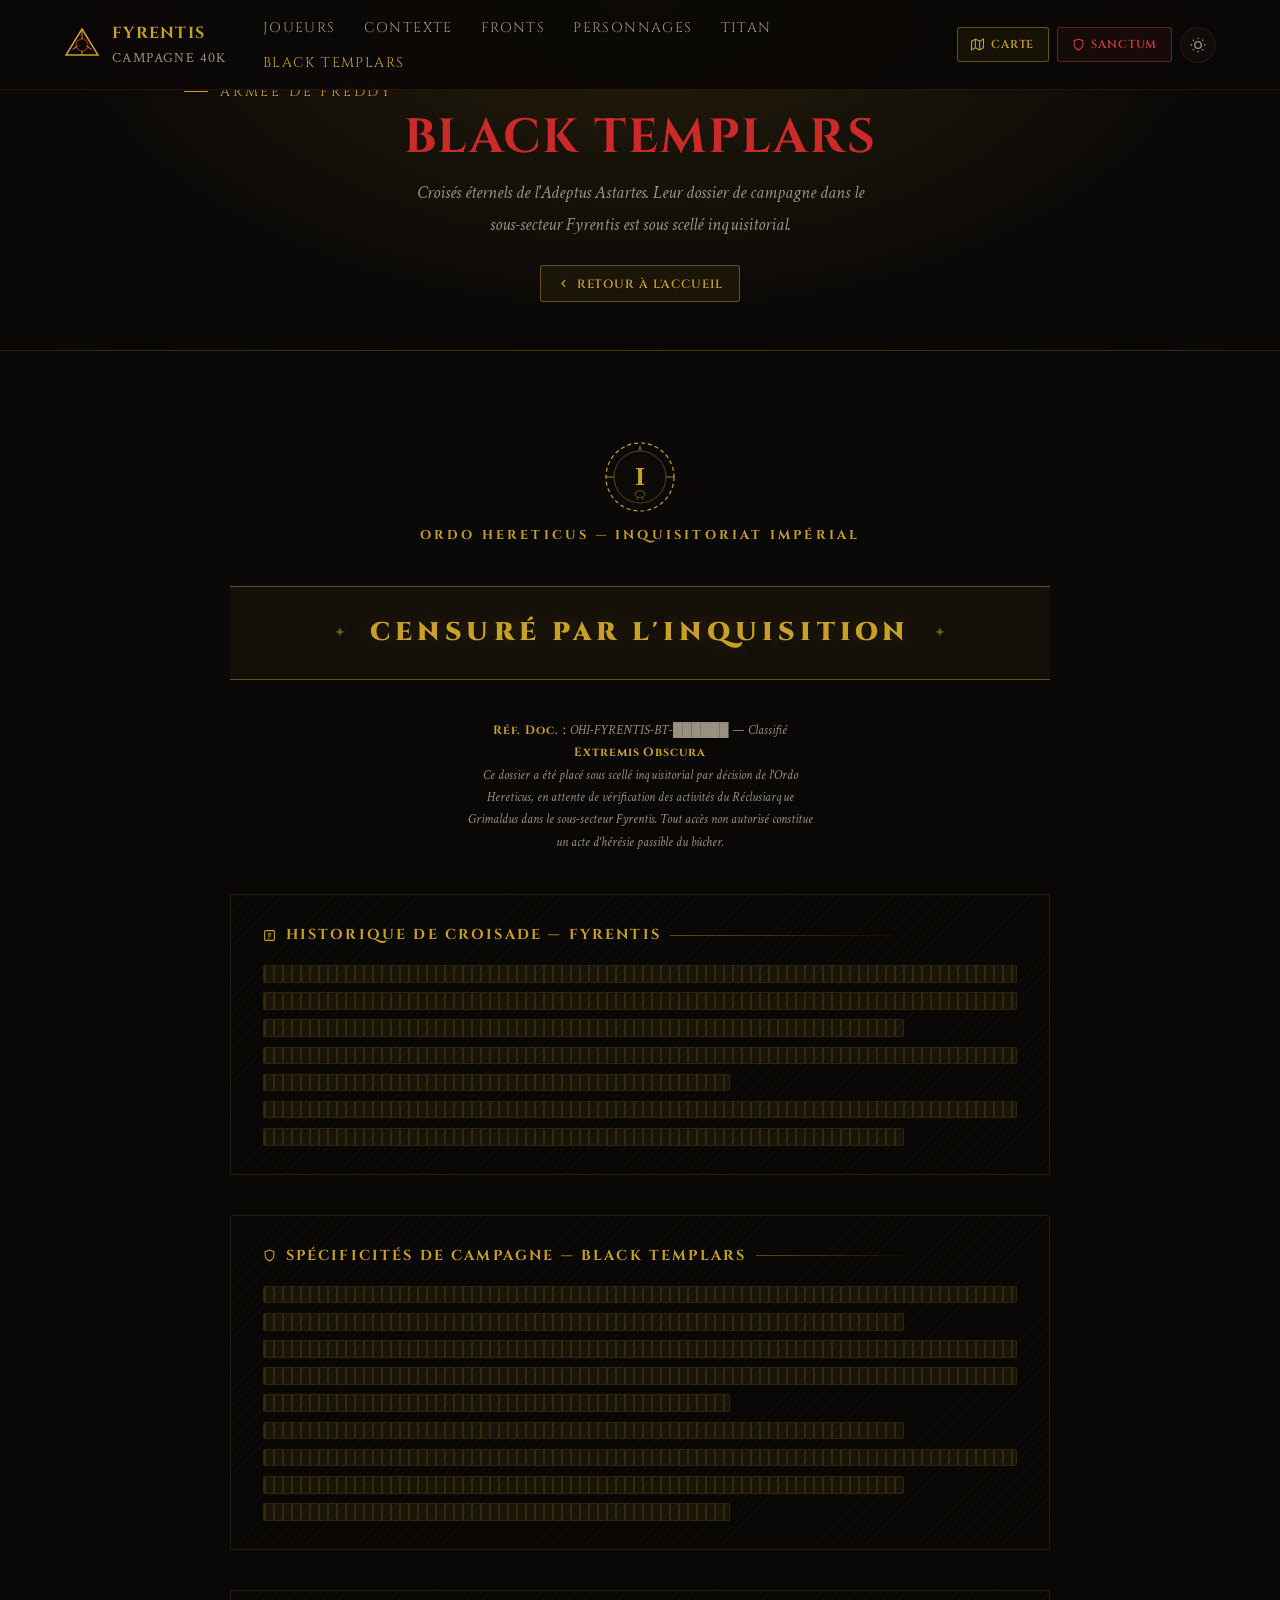
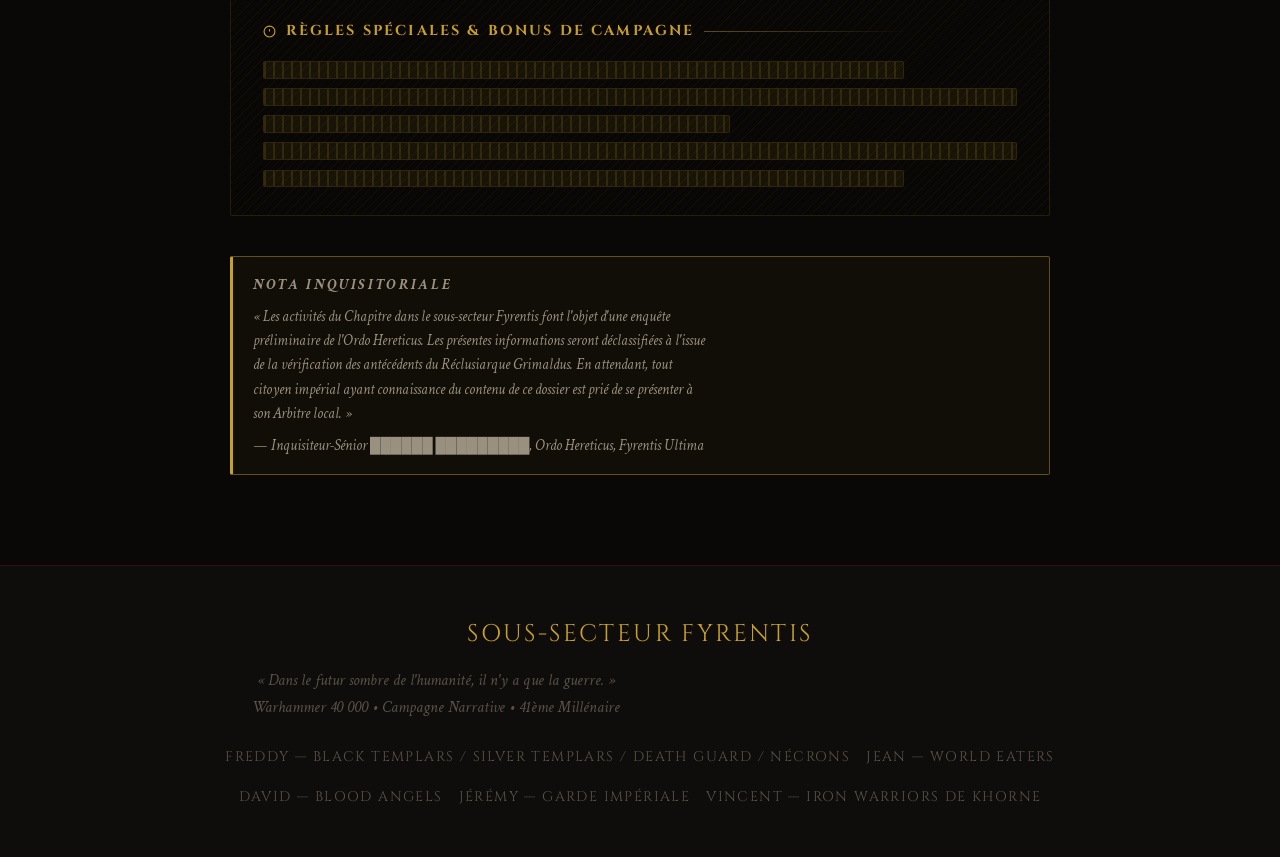
==== black-templars.html @ 98d59c50 "feat: create black-templars.html with inquisition censorship theme" ====
<!DOCTYPE html>
<html lang="fr" data-theme="dark">
<head>
  <meta charset="UTF-8">
  <meta name="viewport" content="width=device-width, initial-scale=1.0">
  <title>Black Templars — Campagne Fyrentis</title>
  <link rel="preconnect" href="https://fonts.googleapis.com">
  <link rel="preconnect" href="https://fonts.gstatic.com" crossorigin>
  <link href="https://fonts.googleapis.com/css2?family=Cinzel:wght@400;600;700;900&family=Crimson+Text:ital,wght@0,400;0,600;1,400&display=swap" rel="stylesheet">
  <link rel="stylesheet" href="assets/css/style.css">
  <style>
    /* ── BOUTONS DE NAVIGATION PAGES ───────────────────────── */
    .nav-page-links {
      display: flex;
      gap: 0.5rem;
      align-items: center;
    }
    .btn-nav-page {
      display: inline-flex;
      align-items: center;
      gap: 0.4rem;
      padding: 0.4rem 0.85rem;
      font-family: 'Cinzel', serif;
      font-size: 0.72rem;
      font-weight: 600;
      letter-spacing: 0.08em;
      text-transform: uppercase;
      text-decoration: none;
      border-radius: 3px;
      border: 1px solid;
      transition: background 180ms ease, color 180ms ease, border-color 180ms ease, box-shadow 180ms ease;
      cursor: pointer;
      white-space: nowrap;
    }
    .btn-nav-page--carte {
      color: #c8a028;
      border-color: rgba(200, 160, 40, 0.45);
      background: rgba(200, 160, 40, 0.07);
    }
    .btn-nav-page--carte:hover {
      background: rgba(200, 160, 40, 0.18);
      border-color: #c8a028;
      box-shadow: 0 0 10px rgba(200, 160, 40, 0.25);
      color: #e8c050;
    }
    .btn-nav-page--sanctum {
      color: #c84040;
      border-color: rgba(200, 60, 60, 0.45);
      background: rgba(200, 60, 60, 0.07);
    }
    .btn-nav-page--sanctum:hover {
      background: rgba(200, 60, 60, 0.18);
      border-color: #c84040;
      box-shadow: 0 0 10px rgba(200, 60, 60, 0.25);
      color: #e06060;
    }
    [data-theme="light"] .btn-nav-page--carte { color: #8a6800; border-color: rgba(138, 104, 0, 0.4); background: rgba(138, 104, 0, 0.06); }
    [data-theme="light"] .btn-nav-page--carte:hover { background: rgba(138, 104, 0, 0.14); border-color: #8a6800; }
    [data-theme="light"] .btn-nav-page--sanctum { color: #8b1c1c; border-color: rgba(139, 28, 28, 0.4); background: rgba(139, 28, 28, 0.06); }
    [data-theme="light"] .btn-nav-page--sanctum:hover { background: rgba(139, 28, 28, 0.14); border-color: #8b1c1c; }

    /* ── COULEUR THÉMATIQUE BLACK TEMPLARS : OR IMPÉRIAL ───── */
    :root {
      --bt-gold: #c8a028;
      --bt-gold-light: #e8c050;
      --bt-gold-dim: rgba(200, 160, 40, 0.45);
      --bt-gold-bg: rgba(200, 160, 40, 0.07);
      --bt-gold-hover-bg: rgba(200, 160, 40, 0.18);
      --bt-gold-glow: rgba(200, 160, 40, 0.25);
    }
    [data-theme="light"] {
      --bt-gold: #8a6800;
      --bt-gold-light: #5c4300;
      --bt-gold-dim: rgba(138, 104, 0, 0.4);
      --bt-gold-bg: rgba(138, 104, 0, 0.06);
      --bt-gold-hover-bg: rgba(138, 104, 0, 0.14);
      --bt-gold-glow: rgba(138, 104, 0, 0.2);
    }

    /* ── HERO MINI ────────────────────────────────────────── */
    .page-hero {
      padding: 5rem 0 3rem;
      text-align: center;
      background: radial-gradient(ellipse at center top, rgba(200,160,40,0.15) 0%, transparent 65%);
      border-bottom: 1px solid rgba(200,160,40,0.2);
    }
    .page-hero .section-eyebrow { margin-bottom: 0.5rem; }
    .page-hero .section-title   { font-size: clamp(1.8rem, 4vw, 3rem); margin-bottom: 0.75rem; }
    .page-hero .section-desc    { max-width: 60ch; margin: 0 auto; }

    /* ── LIEN RETOUR ─────────────────────────────────────── */
    .back-link {
      display: inline-flex;
      align-items: center;
      gap: 0.4rem;
      margin: 1.5rem 0 0;
      font-family: 'Cinzel', serif;
      font-size: 0.75rem;
      font-weight: 600;
      letter-spacing: 0.08em;
      text-transform: uppercase;
      text-decoration: none;
      color: var(--bt-gold);
      border: 1px solid var(--bt-gold-dim);
      background: var(--bt-gold-bg);
      padding: 0.45rem 1rem;
      border-radius: 3px;
      transition: background 180ms ease, border-color 180ms ease, box-shadow 180ms ease;
    }
    .back-link:hover {
      background: var(--bt-gold-hover-bg);
      border-color: var(--bt-gold);
      box-shadow: 0 0 12px var(--bt-gold-glow);
      color: var(--bt-gold-light);
    }

    /* ── BLOC CENSURÉ ────────────────────────────────────── */
    .censure-section {
      padding: clamp(3rem, 7vw, 6rem) 0;
    }
    .censure-wrapper {
      max-width: 820px;
      margin: 0 auto;
    }
    .censure-stamp {
      display: flex;
      flex-direction: column;
      align-items: center;
      gap: 2.5rem;
    }

    /* Cachet d'en-tête inquisitorial */
    .inquisition-seal {
      display: flex;
      flex-direction: column;
      align-items: center;
      gap: 0.75rem;
      opacity: 0.92;
    }
    .inquisition-seal-icon {
      width: 72px;
      height: 72px;
      color: var(--bt-gold);
      filter: drop-shadow(0 0 12px var(--bt-gold-glow));
    }
    .inquisition-seal-title {
      font-family: 'Cinzel', serif;
      font-size: clamp(0.65rem, 1.5vw, 0.8rem);
      font-weight: 700;
      letter-spacing: 0.25em;
      text-transform: uppercase;
      color: var(--bt-gold);
    }

    /* Blocs de texte biffé */
    .censure-bloc {
      width: 100%;
      background: rgba(10, 8, 4, 0.55);
      border: 1px solid rgba(200,160,40,0.15);
      border-radius: 2px;
      padding: 1.75rem 2rem;
      position: relative;
      overflow: hidden;
    }
    .censure-bloc::before {
      content: '';
      position: absolute;
      inset: 0;
      background: repeating-linear-gradient(
        -45deg,
        rgba(200,160,40,0.03) 0px,
        rgba(200,160,40,0.03) 1px,
        transparent 1px,
        transparent 6px
      );
      pointer-events: none;
    }
    [data-theme="light"] .censure-bloc {
      background: rgba(240,236,225,0.6);
      border-color: rgba(138,104,0,0.18);
    }

    .censure-titre {
      font-family: 'Cinzel', serif;
      font-size: clamp(0.7rem, 1.8vw, 0.9rem);
      font-weight: 700;
      letter-spacing: 0.15em;
      text-transform: uppercase;
      color: var(--bt-gold);
      margin-bottom: 1.1rem;
      display: flex;
      align-items: center;
      gap: 0.6rem;
    }
    .censure-titre::after {
      content: '';
      flex: 1;
      height: 1px;
      background: linear-gradient(to right, var(--bt-gold-dim), transparent);
    }

    .censure-lignes {
      display: flex;
      flex-direction: column;
      gap: 0.6rem;
    }
    .censure-ligne {
      height: 1.1rem;
      border-radius: 2px;
      background: rgba(200,160,40,0.08);
      border: 1px solid rgba(200,160,40,0.12);
      position: relative;
      overflow: hidden;
    }
    .censure-ligne::after {
      content: '';
      position: absolute;
      inset: 0;
      background: repeating-linear-gradient(
        90deg,
        rgba(200,160,40,0.15) 0px,
        rgba(200,160,40,0.15) 2px,
        transparent 2px,
        transparent 9px
      );
    }
    .censure-ligne--court { width: 62%; }
    .censure-ligne--moyen { width: 85%; }
    .censure-ligne--long  { width: 100%; }
    [data-theme="light"] .censure-ligne {
      background: rgba(138,104,0,0.06);
      border-color: rgba(138,104,0,0.15);
    }
    [data-theme="light"] .censure-ligne::after {
      background: repeating-linear-gradient(
        90deg,
        rgba(138,104,0,0.12) 0px,
        rgba(138,104,0,0.12) 2px,
        transparent 2px,
        transparent 9px
      );
    }

    /* Bandeau "Censuré" principal */
    .censure-bandeau {
      width: 100%;
      position: relative;
      border-top: 1px solid var(--bt-gold-dim);
      border-bottom: 1px solid var(--bt-gold-dim);
      padding: 1.5rem 2rem;
      display: flex;
      align-items: center;
      justify-content: center;
      gap: 1.5rem;
      background: rgba(200,160,40,0.05);
      overflow: hidden;
    }
    .censure-bandeau::before,
    .censure-bandeau::after {
      content: '✦';
      font-size: 0.9rem;
      color: var(--bt-gold);
      opacity: 0.5;
      flex-shrink: 0;
    }
    .censure-bandeau-text {
      font-family: 'Cinzel', serif;
      font-size: clamp(1.1rem, 2.5vw, 1.6rem);
      font-weight: 900;
      letter-spacing: 0.2em;
      text-transform: uppercase;
      color: var(--bt-gold);
      text-shadow: 0 0 24px var(--bt-gold-glow);
      text-align: center;
    }

    /* Référence de document */
    .censure-ref {
      font-family: 'Crimson Text', serif;
      font-size: 0.82rem;
      font-style: italic;
      color: var(--color-text-muted, #797876);
      text-align: center;
      max-width: 58ch;
      line-height: 1.7;
    }
    .censure-ref strong {
      color: var(--bt-gold);
      font-style: normal;
      font-family: 'Cinzel', serif;
      font-size: 0.75rem;
      letter-spacing: 0.08em;
    }

    /* Note inquisitoriale en bas */
    .nota-bene {
      width: 100%;
      border: 1px solid var(--bt-gold-dim);
      border-left: 3px solid var(--bt-gold);
      padding: 1rem 1.25rem;
      border-radius: 2px;
      background: rgba(200,160,40,0.04);
    }
    [data-theme="light"] .nota-bene {
      background: rgba(138,104,0,0.04);
      border-color: rgba(138,104,0,0.25);
      border-left-color: var(--bt-gold);
    }
    .nota-bene-label {
      font-family: 'Cinzel', serif;
      font-size: 0.68rem;
      font-weight: 700;
      letter-spacing: 0.18em;
      text-transform: uppercase;
      color: var(--bt-gold);
      margin-bottom: 0.45rem;
    }
    .nota-bene p {
      font-family: 'Crimson Text', serif;
      font-size: 0.92rem;
      line-height: 1.65;
      color: var(--color-text-muted, #797876);
      font-style: italic;
      max-width: 65ch;
    }

    @media (max-width: 600px) {
      .nav-page-links { gap: 0.35rem; }
      .btn-nav-page   { font-size: 0.65rem; padding: 0.35rem 0.6rem; }
      .censure-bloc   { padding: 1.25rem 1rem; }
      .censure-bandeau { padding: 1rem; gap: 0.75rem; }
    }
  </style>
</head>
<body>

<nav class="nav" id="nav">
  <div class="nav-inner">
    <a href="index.html" class="nav-logo" aria-label="Campagne Fyrentis — Retour à l'accueil">
      <svg class="nav-logo-icon" viewBox="0 0 36 36" fill="none" aria-hidden="true">
        <polygon points="18,2 34,28 2,28" fill="none" stroke="currentColor" stroke-width="1.5" color="#c8a028"/>
        <circle cx="18" cy="18" r="6" fill="none" stroke="currentColor" stroke-width="1.5" color="#8b1c1c"/>
        <line x1="18" y1="2" x2="18" y2="12" stroke="currentColor" stroke-width="1" color="#c8a028"/>
        <line x1="18" y1="24" x2="18" y2="28" stroke="currentColor" stroke-width="1" color="#c8a028"/>
        <line x1="8.5" y1="22.3" x2="13.5" y2="18.9" stroke="currentColor" stroke-width="1" color="#c8a028"/>
        <line x1="27.5" y1="22.3" x2="22.5" y2="18.9" stroke="currentColor" stroke-width="1" color="#c8a028"/>
      </svg>
      <div>
        <span class="nav-logo-text">Fyrentis</span>
        <span class="nav-logo-sub">Campagne 40K</span>
      </div>
    </a>
    <ul class="nav-links" id="nav-links" role="list">
      <li><a href="index.html#joueurs">Joueurs</a></li>
      <li><a href="index.html#contexte">Contexte</a></li>
      <li><a href="index.html#fronts">Fronts</a></li>
      <li><a href="index.html#personnages">Personnages</a></li>
      <li><a href="index.html#titan">Titan</a></li>
      <li><a href="black-templars.html" aria-current="page" style="color:#c8a028;">Black Templars</a></li>
    </ul>
    <div class="nav-actions">
      <div class="nav-page-links">
        <a href="carte.html" class="btn-nav-page btn-nav-page--carte" aria-label="Voir la Carte du secteur">
          <svg width="13" height="13" viewBox="0 0 24 24" fill="none" stroke="currentColor" stroke-width="2" aria-hidden="true"><polygon points="1 6 1 22 8 18 16 22 23 18 23 2 16 6 8 2 1 6"/><line x1="8" y1="2" x2="8" y2="18"/><line x1="16" y1="6" x2="16" y2="22"/></svg>
          Carte
        </a>
        <a href="sanctum.html" class="btn-nav-page btn-nav-page--sanctum" aria-label="Accéder au Sanctum">
          <svg width="13" height="13" viewBox="0 0 24 24" fill="none" stroke="currentColor" stroke-width="2" aria-hidden="true"><path d="M12 22s8-4 8-10V5l-8-3-8 3v7c0 6 8 10 8 10z"/></svg>
          Sanctum
        </a>
      </div>
      <button class="btn-theme" data-theme-toggle aria-label="Basculer le thème">
        <svg width="16" height="16" viewBox="0 0 24 24" fill="none" stroke="currentColor" stroke-width="2"><path d="M21 12.79A9 9 0 1 1 11.21 3 7 7 0 0 0 21 12.79z"/></svg>
      </button>
      <button class="nav-mobile-toggle" id="nav-toggle" aria-label="Menu" aria-expanded="false">
        <svg width="18" height="18" viewBox="0 0 24 24" fill="none" stroke="currentColor" stroke-width="2"><line x1="3" y1="6" x2="21" y2="6"/><line x1="3" y1="12" x2="21" y2="12"/><line x1="3" y1="18" x2="21" y2="18"/></svg>
      </button>
    </div>
  </div>
</nav>

<!-- HERO MINI -->
<header class="page-hero" id="top">
  <div class="container">
    <p class="section-eyebrow">Armée de Freddy</p>
    <h1 class="section-title"><span>BLACK TEMPLARS</span></h1>
    <p class="section-desc">Croisés éternels de l'Adeptus Astartes. Leur dossier de campagne dans le sous-secteur Fyrentis est sous scellé inquisitorial.</p>
    <a href="index.html#specificites-freddy" class="back-link">
      <svg width="13" height="13" viewBox="0 0 24 24" fill="none" stroke="currentColor" stroke-width="2" aria-hidden="true"><polyline points="15 18 9 12 15 6"/></svg>
      Retour à l'accueil
    </a>
  </div>
</header>

<!-- CONTENU CENSURÉ -->
<section class="censure-section">
  <div class="container">
    <div class="censure-wrapper">
      <div class="censure-stamp">

        <!-- Cachet inquisitorial -->
        <div class="inquisition-seal reveal">
          <svg class="inquisition-seal-icon" viewBox="0 0 72 72" fill="none" aria-hidden="true">
            <circle cx="36" cy="36" r="34" stroke="currentColor" stroke-width="1.2" stroke-dasharray="4 3"/>
            <circle cx="36" cy="36" r="26" stroke="currentColor" stroke-width="0.8" opacity="0.5"/>
            <!-- I majuscule stylisé -->
            <text x="36" y="44" text-anchor="middle" font-family="serif" font-size="26" font-weight="700" fill="currentColor">I</text>
            <!-- Crâne simplifié -->
            <ellipse cx="36" cy="53" rx="5" ry="3.5" stroke="currentColor" stroke-width="0.8" opacity="0.6"/>
            <line x1="34" y1="56" x2="33" y2="59" stroke="currentColor" stroke-width="0.8" opacity="0.6"/>
            <line x1="38" y1="56" x2="39" y2="59" stroke="currentColor" stroke-width="0.8" opacity="0.6"/>
            <!-- Ornements -->
            <line x1="2" y1="36" x2="10" y2="36" stroke="currentColor" stroke-width="0.8"/>
            <line x1="62" y1="36" x2="70" y2="36" stroke="currentColor" stroke-width="0.8"/>
            <polygon points="36,4 38,10 36,8 34,10" fill="currentColor" opacity="0.7"/>
          </svg>
          <span class="inquisition-seal-title">Ordo Hereticus — Inquisitoriat Impérial</span>
        </div>

        <!-- Bandeau principal -->
        <div class="censure-bandeau reveal">
          <span class="censure-bandeau-text">Censuré par l'Inquisition</span>
        </div>

        <!-- Référence de document -->
        <p class="censure-ref reveal">
          <strong>Réf. Doc. :</strong> OHI-FYRENTIS-BT-██████ — Classifié <strong>Extremis Obscura</strong><br>
          Ce dossier a été placé sous scellé inquisitorial par décision de l'Ordo Hereticus, <em>en attente de vérification des activités du Réclusiarque Grimaldus dans le sous-secteur Fyrentis.</em>
          Tout accès non autorisé constitue un acte d'hérésie passible du bûcher.
        </p>

        <!-- Bloc I : Historique de croisade -->
        <div class="censure-bloc reveal">
          <p class="censure-titre">
            <svg width="13" height="13" viewBox="0 0 24 24" fill="none" stroke="currentColor" stroke-width="2" aria-hidden="true"><rect x="3" y="3" width="18" height="18" rx="2"/><line x1="9" y1="9" x2="15" y2="9"/><line x1="9" y1="13" x2="15" y2="13"/><line x1="9" y1="17" x2="12" y2="17"/></svg>
            Historique de Croisade — Fyrentis
          </p>
          <div class="censure-lignes">
            <div class="censure-ligne censure-ligne--long"></div>
            <div class="censure-ligne censure-ligne--long"></div>
            <div class="censure-ligne censure-ligne--moyen"></div>
            <div class="censure-ligne censure-ligne--long"></div>
            <div class="censure-ligne censure-ligne--court"></div>
            <div class="censure-ligne censure-ligne--long"></div>
            <div class="censure-ligne censure-ligne--moyen"></div>
          </div>
        </div>

        <!-- Bloc II : Spécificités d'armée -->
        <div class="censure-bloc reveal">
          <p class="censure-titre">
            <svg width="13" height="13" viewBox="0 0 24 24" fill="none" stroke="currentColor" stroke-width="2" aria-hidden="true"><path d="M12 22s8-4 8-10V5l-8-3-8 3v7c0 6 8 10 8 10z"/></svg>
            Spécificités de Campagne — Black Templars
          </p>
          <div class="censure-lignes">
            <div class="censure-ligne censure-ligne--long"></div>
            <div class="censure-ligne censure-ligne--moyen"></div>
            <div class="censure-ligne censure-ligne--long"></div>
            <div class="censure-ligne censure-ligne--long"></div>
            <div class="censure-ligne censure-ligne--court"></div>
            <div class="censure-ligne censure-ligne--moyen"></div>
            <div class="censure-ligne censure-ligne--long"></div>
            <div class="censure-ligne censure-ligne--moyen"></div>
            <div class="censure-ligne censure-ligne--court"></div>
          </div>
        </div>

        <!-- Bloc III : Bonus de vaisseau / règles spéciales -->
        <div class="censure-bloc reveal">
          <p class="censure-titre">
            <svg width="13" height="13" viewBox="0 0 24 24" fill="none" stroke="currentColor" stroke-width="2" aria-hidden="true"><circle cx="12" cy="12" r="10"/><line x1="12" y1="8" x2="12" y2="12"/><line x1="12" y1="16" x2="12.01" y2="16"/></svg>
            Règles Spéciales &amp; Bonus de Campagne
          </p>
          <div class="censure-lignes">
            <div class="censure-ligne censure-ligne--moyen"></div>
            <div class="censure-ligne censure-ligne--long"></div>
            <div class="censure-ligne censure-ligne--court"></div>
            <div class="censure-ligne censure-ligne--long"></div>
            <div class="censure-ligne censure-ligne--moyen"></div>
          </div>
        </div>

        <!-- Note inquisitoriale -->
        <div class="nota-bene reveal">
          <p class="nota-bene-label">Nota Inquisitoriale</p>
          <p>
            « Les activités du Chapitre dans le sous-secteur Fyrentis font l'objet d'une enquête préliminaire de l'Ordo Hereticus. Les présentes informations seront déclassifiées à l'issue de la vérification des antécédents du Réclusiarque Grimaldus. En attendant, tout citoyen impérial ayant connaissance du contenu de ce dossier est prié de se présenter à son Arbitre local. »
          </p>
          <p style="margin-top:0.5rem;">
            — <em>Inquisiteur-Sénior ██████ █████████, Ordo Hereticus, Fyrentis Ultima</em>
          </p>
        </div>

      </div>
    </div>
  </div>
</section>

<footer>
  <div class="container">
    <div class="footer-logo">Sous-Secteur Fyrentis</div>
    <p class="footer-line">« Dans le futur sombre de l'humanité, il n'y a que la guerre. »</p>
    <p class="footer-line">Warhammer 40 000 • Campagne Narrative • 41ème Millénaire</p>
    <div class="footer-players" id="footer-players"><!-- injecté par JS --></div>
  </div>
</footer>

<a href="#top" class="back-top" id="back-top" aria-label="Retour en haut">
  <svg width="16" height="16" viewBox="0 0 24 24" fill="none" stroke="currentColor" stroke-width="2"><polyline points="18 15 12 9 6 15"/></svg>
</a>

<script>
(function () {

  // ── THEME TOGGLE ──────────────────────────────────────────────
  const themeBtn = document.querySelector('[data-theme-toggle]');
  const root = document.documentElement;
  let theme = root.getAttribute('data-theme') || (matchMedia('(prefers-color-scheme: dark)').matches ? 'dark' : 'light');
  root.setAttribute('data-theme', theme);
  function updateThemeBtn() {
    if (!themeBtn) return;
    themeBtn.innerHTML = theme === 'dark'
      ? '<svg width="16" height="16" viewBox="0 0 24 24" fill="none" stroke="currentColor" stroke-width="2"><circle cx="12" cy="12" r="5"/><path d="M12 1v2M12 21v2M4.22 4.22l1.42 1.42M18.36 18.36l1.42 1.42M1 12h2M21 12h2M4.22 19.78l1.42-1.42M18.36 5.64l1.42-1.42"/></svg>'
      : '<svg width="16" height="16" viewBox="0 0 24 24" fill="none" stroke="currentColor" stroke-width="2"><path d="M21 12.79A9 9 0 1 1 11.21 3 7 7 0 0 0 21 12.79z"/></svg>';
    themeBtn.setAttribute('aria-label', 'Basculer vers le mode ' + (theme === 'dark' ? 'clair' : 'sombre'));
  }
  updateThemeBtn();
  if (themeBtn) themeBtn.addEventListener('click', () => { theme = theme === 'dark' ? 'light' : 'dark'; root.setAttribute('data-theme', theme); updateThemeBtn(); });

  // ── MOBILE NAV ────────────────────────────────────────────────
  const navToggle = document.getElementById('nav-toggle');
  const navLinks  = document.getElementById('nav-links');
  if (navToggle && navLinks) {
    navToggle.addEventListener('click', () => {
      const open = navLinks.classList.toggle('open');
      navToggle.setAttribute('aria-expanded', open);
    });
    navLinks.querySelectorAll('a').forEach(a => a.addEventListener('click', () => { navLinks.classList.remove('open'); navToggle.setAttribute('aria-expanded', 'false'); }));
  }

  // ── NAV SCROLL + BACK-TO-TOP ──────────────────────────────────
  const nav = document.getElementById('nav');
  window.addEventListener('scroll', () => {
    nav.classList.toggle('nav--scrolled', window.scrollY > 60);
    document.getElementById('back-top').classList.toggle('visible', window.scrollY > 300);
  }, { passive: true });

  // ── REVEAL ON SCROLL ─────────────────────────────────────────
  const obs = new IntersectionObserver(entries => {
    entries.forEach(e => { if (e.isIntersecting) { e.target.classList.add('visible'); obs.unobserve(e.target); } });
  }, { threshold: 0.1, rootMargin: '0px 0px -40px 0px' });
  document.querySelectorAll('.reveal').forEach(el => obs.observe(el));

  // ── FOOTER : FETCH JOUEURS ────────────────────────────────────
  fetch('assets/data/campagne.json')
    .then(r => r.json())
    .then(d => {
      if (d.joueurs) {
        document.getElementById('footer-players').innerHTML = d.joueurs.map(j =>
          `<span class="footer-player">${j.nom} — ${j.armees.join(' / ')}</span>`
        ).join('');
      }
    })
    .catch(() => {});

})();
</script>

</body>
</html>
---- assets/css/style.css ----
/*
 * Troisième passe de refactorisation
 * ---------------------------------
 * Version orientée maintenance :
 * - commentaires renforcés,
 * - séparation plus claire par zones fonctionnelles,
 * - conservation stricte du rendu et du comportement.
 */

/* =========================
   Guide de lecture du fichier
   =========================
   1. Base globale et charte visuelle
   2. Composants structurels (header, navigation, sections)
   3. Composants de contenu (cartes, onglets, citations)
   4. Repères graphiques spécifiques à la carte
   5. Utilitaires de compatibilité conservés
*/

/* ============================================================
   ART DIRECTION: Warhammer 40K Grimdark
   Palette: Deep black/charcoal surfaces, blood-red accent, brass/gold
   Typography: Cinzel (display, gothic) + Crimson Text (body, immersive)
   Density: Spacious editorial with dramatic full-bleed moments
============================================================ */

:root, [data-theme="dark"] {
  /* Surfaces — grimdark charcoal */
  --color-bg:              #0a0807;
  --color-surface:         #0f0d0b;
  --color-surface-2:       #141210;
  --color-surface-offset:  #1a1713;
  --color-surface-offset-2: #201d18;
  --color-surface-dynamic: #2a2520;
  --color-divider:         #2e2820;
  --color-border:          oklch(from #8b1c1c l c h / 0.3);

  /* Text */
  --color-text:            #e8e0d4;
  --color-text-muted:      #9a9080;
  --color-text-faint:      #5a5248;
  --color-text-inverse:    #0a0807;

  /* Primary Accent — Blood Red */
  --color-primary:         #8b1c1c;
  --color-primary-bright:  #cc2929;
  --color-primary-hover:   #a82222;
  --color-primary-highlight: #2a1010;

  /* Gold / Brass */
  --color-gold:            #c8a028;
  --color-gold-muted:      #8a6e1a;
  --color-gold-highlight:  #1e1a08;

  /* Radius */
  --radius-sm: 0.25rem;
  --radius-md: 0.375rem;
  --radius-lg: 0.5rem;
  --radius-xl: 0.75rem;
  --radius-full: 9999px;

  /* Transitions */
  --transition: 200ms cubic-bezier(0.16, 1, 0.3, 1);

  /* Shadows */
  --shadow-sm: 0 1px 3px oklch(0 0 0 / 0.4);
  --shadow-md: 0 4px 16px oklch(0 0 0 / 0.5);
  --shadow-lg: 0 12px 40px oklch(0 0 0 / 0.6);
  --shadow-red: 0 0 20px oklch(from #8b1c1c l c h / 0.4);

  /* Spacing */
  --space-1:0.25rem; --space-2:0.5rem; --space-3:0.75rem; --space-4:1rem;
  --space-5:1.25rem; --space-6:1.5rem; --space-8:2rem; --space-10:2.5rem;
  --space-12:3rem; --space-16:4rem; --space-20:5rem; --space-24:6rem;

  /* Type */
  --text-xs: clamp(0.75rem, 0.7rem + 0.25vw, 0.875rem);
  --text-sm: clamp(0.875rem, 0.8rem + 0.35vw, 1rem);
  --text-base: clamp(1rem, 0.95rem + 0.25vw, 1.125rem);
  --text-lg: clamp(1.125rem, 1rem + 0.75vw, 1.5rem);
  --text-xl: clamp(1.5rem, 1.2rem + 1.25vw, 2.25rem);
  --text-2xl: clamp(2rem, 1.2rem + 2.5vw, 3.5rem);
  --text-3xl: clamp(2.5rem, 1rem + 4vw, 5rem);
  --text-hero: clamp(3rem, 0.5rem + 7vw, 8rem);

  --font-display: 'Cinzel', 'Times New Roman', serif;
  --font-body: 'Crimson Text', 'Georgia', serif;

  --content-narrow: 640px;
  --content-default: 960px;
  --content-wide: 1200px;
}

[data-theme="light"] {
  --color-bg:              #f0ebe3;
  --color-surface:         #f5f0e8;
  --color-surface-2:       #faf7f2;
  --color-surface-offset:  #e8e0d4;
  --color-surface-offset-2: #ddd4c8;
  --color-surface-dynamic: #d4c8ba;
  --color-divider:         #c8bfb0;
  --color-border:          oklch(from #8b1c1c l c h / 0.25);
  --color-text:            #1a1208;
  --color-text-muted:      #4a3e30;
  --color-text-faint:      #8a7a68;
  --color-text-inverse:    #f0ebe3;
  --color-primary:         #7a1515;
  --color-primary-bright:  #b01e1e;
  --color-primary-hover:   #8a1818;
  --color-primary-highlight: #f0d8d8;
  --color-gold:            #8a6e1a;
  --color-gold-muted:      #a08020;
  --color-gold-highlight:  #f0e8c0;
}

/* BASE */
*, *::before, *::after { box-sizing: border-box; margin: 0; padding: 0; }
html { scroll-behavior: smooth; scroll-padding-top: var(--space-16); -webkit-font-smoothing: antialiased; }
body {
  min-height: 100dvh;
  font-family: var(--font-body);
  font-size: var(--text-base);
  color: var(--color-text);
  background-color: var(--color-bg);
  line-height: 1.7;
}
img { display: block; max-width: 100%; height: auto; }
h1, h2, h3, h4 { font-family: var(--font-display); text-wrap: balance; line-height: 1.1; letter-spacing: 0.02em; }
p { text-wrap: pretty; max-width: 72ch; }
a, button { transition: color var(--transition), background var(--transition), box-shadow var(--transition), opacity var(--transition); }
button { cursor: pointer; background: none; border: none; font: inherit; color: inherit; }
::selection { background: oklch(from var(--color-primary) l c h / 0.3); }
:focus-visible { outline: 2px solid var(--color-gold); outline-offset: 3px; border-radius: var(--radius-sm); }
@media (prefers-reduced-motion: reduce) {
  *, *::before, *::after { animation-duration: 0.01ms !important; transition-duration: 0.01ms !important; }
}

/* SCROLLBAR */
::-webkit-scrollbar { width: 6px; }
::-webkit-scrollbar-track { background: var(--color-bg); }
::-webkit-scrollbar-thumb { background: var(--color-primary); border-radius: 3px; }

/* ============================================================
   LAYOUT
============================================================ */
.container { max-width: var(--content-default); margin-inline: auto; padding-inline: var(--space-6); }
.container--wide { max-width: var(--content-wide); margin-inline: auto; padding-inline: var(--space-6); }
section { padding-block: clamp(var(--space-12), 8vw, var(--space-24)); }

/* ORNAMENTAL DIVIDER */
.ornament {
  display: flex; align-items: center; gap: var(--space-4);
  color: var(--color-gold-muted); margin-block: var(--space-8);
}
.ornament::before, .ornament::after {
  content: ''; flex: 1; height: 1px;
  background: linear-gradient(to right, transparent, var(--color-gold-muted));
}
.ornament::after { background: linear-gradient(to left, transparent, var(--color-gold-muted)); }
.ornament span { font-family: var(--font-display); font-size: var(--text-xs); letter-spacing: 0.15em; text-transform: uppercase; white-space: nowrap; }

/* ============================================================
   NAVIGATION
============================================================ */
.nav {
  position: fixed; top: 0; left: 0; right: 0; z-index: 100;
  background: oklch(from var(--color-bg) l c h / 0.92);
  backdrop-filter: blur(12px);
  border-bottom: 1px solid var(--color-border);
  padding-block: var(--space-3);
  transition: box-shadow var(--transition);
}
.nav--scrolled { box-shadow: var(--shadow-md); }
.nav-inner {
  display: flex; align-items: center; justify-content: space-between;
  max-width: var(--content-wide); margin-inline: auto; padding-inline: var(--space-6);
  gap: var(--space-6);
}
.nav-logo {
  display: flex; align-items: center; gap: var(--space-3);
  text-decoration: none; color: var(--color-text);
  flex-shrink: 0;
}
.nav-logo-icon { width: 36px; height: 36px; flex-shrink: 0; }
.nav-logo-text {
  font-family: var(--font-display); font-size: var(--text-sm);
  font-weight: 700; letter-spacing: 0.08em; text-transform: uppercase;
  color: var(--color-gold);
}
.nav-logo-sub {
  display: block; font-family: var(--font-body); font-size: var(--text-xs);
  color: var(--color-text-muted); letter-spacing: 0.1em; text-transform: uppercase;
  margin-top: -2px;
}
.nav-links {
  display: flex; align-items: center; gap: var(--space-1); list-style: none;
  flex-wrap: wrap;
}
.nav-links a {
  text-decoration: none; color: var(--color-text-muted);
  font-family: var(--font-display); font-size: var(--text-xs);
  letter-spacing: 0.1em; text-transform: uppercase;
  padding: var(--space-2) var(--space-3);
  border-radius: var(--radius-sm);
  transition: color var(--transition), background var(--transition);
}
.nav-links a:hover { color: var(--color-gold); background: oklch(from var(--color-gold) l c h / 0.1); }
.nav-actions { display: flex; align-items: center; gap: var(--space-2); }
.btn-theme {
  width: 36px; height: 36px; display: flex; align-items: center; justify-content: center;
  border-radius: var(--radius-full); border: 1px solid var(--color-border);
  color: var(--color-text-muted); background: var(--color-surface);
  transition: color var(--transition), border-color var(--transition);
}
.btn-theme:hover { color: var(--color-gold); border-color: var(--color-gold-muted); }

/* MOBILE NAV */
.nav-mobile-toggle {
  display: none; width: 36px; height: 36px;
  align-items: center; justify-content: center;
  border-radius: var(--radius-sm); border: 1px solid var(--color-border);
  color: var(--color-text-muted); background: var(--color-surface);
}
@media (max-width: 768px) {
  .nav-links { display: none; }
  .nav-links.open {
    display: flex; flex-direction: column;
    position: absolute; top: 100%; left: 0; right: 0;
    background: var(--color-surface);
    border-bottom: 1px solid var(--color-border);
    padding: var(--space-4); gap: var(--space-1);
  }
  .nav-mobile-toggle { display: flex; }
  .nav-inner { flex-wrap: wrap; }
}

/* ============================================================
   HERO
============================================================ */
.hero {
  position: relative; min-height: 100dvh;
  display: flex; flex-direction: column; justify-content: flex-end;
  overflow: hidden; padding-top: 80px;
}
.hero-bg {
  position: absolute; inset: 0; z-index: 0;
  background: #0a0807;
}
.hero-img {
  position: absolute; inset: 0; width: 100%; height: 100%;
  object-fit: cover; object-position: center 20%;
  opacity: 0.55;
  filter: saturate(0.8) contrast(1.1);
}
.hero-overlay {
  position: absolute; inset: 0;
  background: linear-gradient(
    180deg,
    oklch(from var(--color-bg) l c h / 0.1) 0%,
    oklch(from var(--color-bg) l c h / 0.2) 40%,
    oklch(from var(--color-bg) l c h / 0.8) 75%,
    oklch(from var(--color-bg) l c h / 1) 100%
  );
}
.hero-content {
  position: relative; z-index: 1;
  padding: var(--space-16) var(--space-6) var(--space-16);
  max-width: var(--content-wide); margin-inline: auto; width: 100%;
}
.hero-eyebrow {
  font-family: var(--font-display); font-size: var(--text-xs);
  letter-spacing: 0.2em; text-transform: uppercase;
  color: var(--color-gold); margin-bottom: var(--space-4);
  display: flex; align-items: center; gap: var(--space-3);
}
.hero-eyebrow::before {
  content: ''; display: inline-block; width: 40px; height: 1px;
  background: var(--color-gold);
}
.hero-title {
  font-size: var(--text-hero);
  font-weight: 900;
  text-transform: uppercase;
  letter-spacing: 0.04em;
  line-height: 0.95;
  color: var(--color-text);
  text-shadow: 0 0 60px oklch(from var(--color-primary) l c h / 0.5), 0 4px 20px oklch(0 0 0 / 0.8);
  margin-bottom: var(--space-4);
}
.hero-title span { color: var(--color-primary-bright); }
.hero-subtitle {
  font-size: var(--text-lg); color: var(--color-text-muted);
  max-width: 56ch; margin-bottom: var(--space-8);
  font-style: italic;
}
.hero-badges {
  display: flex; flex-wrap: wrap; gap: var(--space-3);
  margin-bottom: var(--space-8);
}
.badge {
  display: inline-flex; align-items: center; gap: var(--space-2);
  padding: var(--space-2) var(--space-3);
  border: 1px solid oklch(from var(--color-border) l c h / 1);
  border-radius: var(--radius-sm);
  font-family: var(--font-display); font-size: var(--text-xs);
  letter-spacing: 0.12em; text-transform: uppercase;
  background: oklch(from var(--color-surface) l c h / 0.8);
}
.badge--red {color: #ff6b6b; border-color: rgba(255, 107, 107, 0.35); background: rgba(255, 107, 107, 0.12); }
.badge--gold {color: #f2c14e; border-color: rgba(242, 193, 78, 0.35); background: rgba(242, 193, 78, 0.12); }
.badge--blue {color: #6bb8ff; border-color: rgba(107, 184, 255, 0.35); background: rgba(107, 184, 255, 0.12); }
.badge--muted { color: var(--color-text-muted); }
.badge--green {color: #65d46e; border-color: rgba(101, 212, 110, 0.35); background: rgba(101, 212, 110, 0.12); }
.badge--purple {color: #b57cff; border-color: rgba(181, 124, 255, 0.35); background: rgba(181, 124, 255, 0.12); }
.hero-scroll {
  position: absolute; bottom: var(--space-8); right: var(--space-8); z-index: 1;
  font-family: var(--font-display); font-size: var(--text-xs);
  letter-spacing: 0.15em; text-transform: uppercase;
  color: var(--color-text-faint);
  writing-mode: vertical-rl;
  display: flex; align-items: center; gap: var(--space-2);
}
.hero-scroll::after {
  content: ''; display: block; width: 1px; height: 40px;
  background: linear-gradient(to bottom, var(--color-text-faint), transparent);
  animation: scrollPulse 2s ease-in-out infinite;
}
@keyframes scrollPulse { 0%,100%{opacity:0.4} 50%{opacity:1} }

/* ============================================================
   SECTION TITLES
============================================================ */
.section-header { margin-bottom: var(--space-12); }
.section-eyebrow {
  font-family: var(--font-display); font-size: var(--text-xs);
  letter-spacing: 0.2em; text-transform: uppercase; color: var(--color-gold);
  margin-bottom: var(--space-3);
  display: flex; align-items: center; gap: var(--space-3);
}
.section-eyebrow::before {
  content: ''; display: block; width: 24px; height: 1px; background: var(--color-gold);
}
.section-title {
  font-size: var(--text-2xl); font-weight: 700;
  text-transform: uppercase; letter-spacing: 0.04em;
  color: var(--color-text);
}
.section-title span { color: var(--color-primary-bright); }
.section-desc {
  margin-top: var(--space-4); font-size: var(--text-base);
  color: var(--color-text-muted); max-width: 65ch;
  font-style: italic; line-height: 1.8;
}

/* ============================================================
   JOUEURS
============================================================ */
.players-grid {
  display: grid; grid-template-columns: repeat(auto-fill, minmax(min(260px, 100%), 1fr));
  gap: var(--space-6);
}
.player-card {
  background: var(--color-surface);
  border: 1px solid var(--color-border);
  border-radius: var(--radius-lg);
  padding: var(--space-6);
  position: relative; overflow: hidden;
  transition: box-shadow var(--transition), transform var(--transition);
}
.player-card:hover { box-shadow: var(--shadow-md); transform: translateY(-2px); }
.player-card::before {
  content: ''; position: absolute; top: 0; left: 0; right: 0; height: 3px;
  border-radius: var(--radius-lg) var(--radius-lg) 0 0;
}
.player-card--red::before { background: var(--color-primary); }
.player-card--gold::before { background: var(--color-gold); }
.player-card--blue::before { background: #3a6fa8; }
.player-card--green::before { background: #3a7a32; }
.player-card--purple::before { background: #7a3a8a; }
.player-name {
  font-family: var(--font-display); font-size: var(--text-lg);
  font-weight: 700; letter-spacing: 0.05em; margin-bottom: var(--space-1);
  color: var(--color-text);
}
.player-role {
  font-family: var(--font-display); font-size: var(--text-xs);
  letter-spacing: 0.12em; text-transform: uppercase; color: var(--color-gold);
  margin-bottom: var(--space-4);
}
.player-armies {
  list-style: none; display: flex; flex-direction: column; gap: var(--space-2);
}
.player-armies li {
  display: flex; align-items: center; gap: var(--space-2);
  font-size: var(--text-sm); color: var(--color-text-muted);
}
.player-armies li::before {
  content: ''; width: 6px; height: 6px; border-radius: 50%;
  background: var(--color-primary); flex-shrink: 0;
}
.player-card--gold .player-armies li::before { background: var(--color-gold); }
.player-card--blue .player-armies li::before { background: #3a6fa8; }
.player-card--green .player-armies li::before { background: #3a7a32; }
.player-card--purple .player-armies li::before { background: #7a3a8a; }

/* ============================================================
   BACKGROUND — SECTEUR
============================================================ */
.bg-surface { background: var(--color-surface); }
.bg-surface-2 { background: var(--color-surface-2); }

.lore-grid {
  display: grid; grid-template-columns: 1fr 1fr;
  gap: var(--space-8); align-items: start;
}
@media (max-width: 700px) { .lore-grid { grid-template-columns: 1fr; } }

.lore-text h3 {
  font-size: var(--text-xl); letter-spacing: 0.04em; text-transform: uppercase;
  color: var(--color-gold); margin-bottom: var(--space-4);
}
.lore-text p {
  font-size: var(--text-base); line-height: 1.8; color: var(--color-text-muted);
  margin-bottom: var(--space-4);
}
.lore-text p:last-child { margin-bottom: 0; }

.lore-image {
  border-radius: var(--radius-lg);
  overflow: hidden; box-shadow: var(--shadow-lg);
  border: 1px solid var(--color-border);
  position: relative;
}
.lore-image img { width: 100%; height: 320px; object-fit: cover; }
.lore-image-caption {
  position: absolute; bottom: 0; left: 0; right: 0;
  background: linear-gradient(transparent, oklch(from var(--color-bg) l c h / 0.9));
  padding: var(--space-6) var(--space-4) var(--space-4);
  font-family: var(--font-display); font-size: var(--text-xs);
  letter-spacing: 0.1em; text-transform: uppercase;
  color: var(--color-text-muted);
}

/* MAP */
.map-container {
  border-radius: var(--radius-xl); overflow: hidden;
  border: 1px solid var(--color-border); box-shadow: var(--shadow-lg);
  margin-block: var(--space-8);
}
.map-container img {
  width: 100%; max-height: 500px; object-fit: cover; object-position: center;
}
.map-legend {
  background: var(--color-surface); padding: var(--space-6);
  display: flex; flex-wrap: wrap; gap: var(--space-6);
}
.map-legend-item {
  display: flex; align-items: center; gap: var(--space-2);
  font-family: var(--font-display); font-size: var(--text-xs);
  letter-spacing: 0.1em; text-transform: uppercase; color: var(--color-text-muted);
}
.map-dot {
  width: 10px; height: 10px; border-radius: 50%; flex-shrink: 0;
}

/* ============================================================
   SYSTÈMES / FRONTS
============================================================ */
.fronts-tabs {
  display: flex; gap: var(--space-2); margin-bottom: var(--space-8);
  border-bottom: 1px solid var(--color-divider); padding-bottom: 0;
  flex-wrap: wrap;
}
.front-tab {
  font-family: var(--font-display); font-size: var(--text-sm);
  letter-spacing: 0.1em; text-transform: uppercase; color: var(--color-text-muted);
  padding: var(--space-3) var(--space-4);
  border-bottom: 2px solid transparent;
  margin-bottom: -1px; cursor: pointer;
  transition: color var(--transition), border-color var(--transition);
}
.front-tab:hover { color: var(--color-text); }
.front-tab.active { color: var(--color-gold); border-bottom-color: var(--color-gold); }

.front-panel { display: none; }
.front-panel.active { display: block; }

.front-header {
  display: grid; grid-template-columns: 1fr auto;
  gap: var(--space-6); align-items: start; margin-bottom: var(--space-8);
}
@media (max-width: 600px) { .front-header { grid-template-columns: 1fr; } }

.front-title {
  font-size: var(--text-xl); text-transform: uppercase; letter-spacing: 0.04em;
  color: var(--color-text); margin-bottom: var(--space-2);
}
.front-status {
  display: inline-flex; align-items: center; gap: var(--space-2);
  padding: var(--space-1) var(--space-3);
  border-radius: var(--radius-full); border: 1px solid currentColor;
  font-family: var(--font-display); font-size: var(--text-xs);
  letter-spacing: 0.12em; text-transform: uppercase;
}
.front-visual {
  margin: 1.5rem 0 2rem;
  border-radius: 18px;
  overflow: hidden;
  border: 1px solid rgba(255,255,255,0.08);
  box-shadow: 0 20px 45px rgba(0,0,0,0.35);
  background: rgba(255,255,255,0.02);
}
.front-visual img {
  display: block;
  width: 100%;
  height: auto;
  aspect-ratio: 16 / 9;
  object-fit: cover;
}
.front-visual--sanctum {
  border-color: rgba(200, 160, 40, 0.28);
  box-shadow:
    0 20px 45px rgba(0, 0, 0, 0.42),
    0 0 0 1px rgba(200, 160, 40, 0.08) inset;
}
.front-status::before {
  content: ''; width: 6px; height: 6px; border-radius: 50%;
  background: currentColor;
  animation: pulse 1.5s ease-in-out infinite;
}
@keyframes pulse { 0%,100%{opacity:0.5;transform:scale(1)} 50%{opacity:1;transform:scale(1.2)} }
.front-status--active { color: var(--color-primary-bright); }
.front-status--contested { color: var(--color-gold); }
.front-status--secret { color: #8888ff; }

.front-desc {
  font-size: var(--text-base); line-height: 1.8; color: var(--color-text-muted);
  font-style: italic; max-width: 65ch; margin-bottom: var(--space-6);
}

/* BATTLE LOG */
.battle-log { display: flex; flex-direction: column; gap: var(--space-4); }
.battle-entry {
  background: var(--color-surface);
  border: 1px solid var(--color-border);
  border-radius: var(--radius-lg); padding: var(--space-5);
  position: relative; overflow: hidden;
}
.battle-entry::before {
  content: ''; position: absolute; left: 0; top: 0; bottom: 0; width: 3px;
}
.battle-entry--victory::before { background: var(--color-primary); }
.battle-entry--contested::before { background: var(--color-gold); }
.battle-entry--defeat::before { background: #3a6fa8; }
.battle-entry--nurgle::before { background: #4a7a1a; }

.battle-label {
  font-family: var(--font-display); font-size: var(--text-xs);
  letter-spacing: 0.15em; text-transform: uppercase; color: var(--color-text-faint);
  margin-bottom: var(--space-2);
}
.battle-title {
  font-family: var(--font-display); font-size: var(--text-lg);
  color: var(--color-text); margin-bottom: var(--space-3);
  letter-spacing: 0.03em;
}
.battle-text {
  font-size: var(--text-sm); line-height: 1.75; color: var(--color-text-muted);
  margin-bottom: var(--space-4);
}
.battle-factions {
  display: flex; flex-wrap: wrap; gap: var(--space-2);
}
.faction-tag {
  padding: var(--space-1) var(--space-2);
  border-radius: var(--radius-sm); border: 1px solid var(--color-border);
  font-family: var(--font-display); font-size: var(--text-xs);
  letter-spacing: 0.1em; text-transform: uppercase; color: var(--color-text-muted);
}
.faction-tag--we { border-color: var(--color-primary); color: var(--color-primary-bright); }
.faction-tag--bt { border-color: var(--color-gold-muted); color: var(--color-gold); }
.faction-tag--ba { border-color: #8a1c1c; color: #cc4444; }
.faction-tag--ork { border-color: #3a6a1c; color: #6aaa3c; }
.faction-tag--dg { border-color: #3a5c1c; color: #6a9a4c; }
.faction-tag--gi { border-color: #3a4a6a; color: #7a9aaa; }

/* STATIONS GRID */
.stations-grid {
  display: grid; grid-template-columns: repeat(auto-fill, minmax(min(180px,100%), 1fr));
  gap: var(--space-3); margin-top: var(--space-6);
}
.station-card {
  background: var(--color-surface); border: 1px solid var(--color-border);
  border-radius: var(--radius-md); padding: var(--space-4);
  text-align: center;
}
.station-num {
  font-family: var(--font-display); font-size: var(--text-xl);
  color: var(--color-text-faint); margin-bottom: var(--space-1);
}
.station-label {
  font-family: var(--font-display); font-size: var(--text-xs);
  letter-spacing: 0.1em; text-transform: uppercase; margin-bottom: var(--space-2);
  color: var(--color-text-muted);
}
.station-owner {
  display: inline-block; padding: var(--space-1) var(--space-2);
  border-radius: var(--radius-sm); font-family: var(--font-display);
  font-size: var(--text-xs); letter-spacing: 0.1em; text-transform: uppercase;
}
.station-owner--we { background: oklch(from var(--color-primary) l c h / 0.15); color: var(--color-primary-bright); border: 1px solid oklch(from var(--color-primary) l c h / 0.4); }
.station-owner--bt { background: oklch(from var(--color-gold) l c h / 0.12); color: var(--color-gold); border: 1px solid oklch(from var(--color-gold-muted) l c h / 0.4); }
.station-owner--ba { background: oklch(12% 0.06 25 / 0.3); color: #cc4444; border: 1px solid rgba(139,28,28,0.3); }
.station-owner--ork { background: oklch(12% 0.06 140 / 0.3); color: #6aaa3c; border: 1px solid rgba(58,106,28,0.3); }
.station-owner--dg { background: oklch(12% 0.05 130 / 0.3); color: #6a9a4c; border: 1px solid rgba(58,92,28,0.3); }
.station-owner--st { background: oklch(12% 0.03 220 / 0.3); color: #7a9aaa; border: 1px solid rgba(58,74,106,0.3); }
.station-owner--ruine { background: oklch(10% 0 0 / 0.3); color: var(--color-text-faint); border: 1px solid var(--color-divider); }

/* ============================================================
   PERSONNAGES
============================================================ */
.chars-grid {
  display: grid; grid-template-columns: repeat(auto-fill, minmax(min(300px,100%), 1fr));
  gap: var(--space-6);
}
.char-card {
  background: var(--color-surface);
  border: 1px solid var(--color-border);
  border-radius: var(--radius-lg);
  overflow: hidden;
  transition: box-shadow var(--transition), transform var(--transition);
}
.char-card:hover { box-shadow: var(--shadow-lg); transform: translateY(-3px); }
.char-card-header {
  padding: var(--space-5) var(--space-5) var(--space-4);
  border-bottom: 1px solid var(--color-divider);
  background: var(--color-surface-2);
}
.char-faction {
  font-family: var(--font-display); font-size: var(--text-xs);
  letter-spacing: 0.15em; text-transform: uppercase; color: var(--color-gold);
  margin-bottom: var(--space-2);
}
.char-name {
  font-family: var(--font-display); font-size: var(--text-lg);
  font-weight: 700; letter-spacing: 0.04em; color: var(--color-text);
  margin-bottom: var(--space-1);
}
.char-title {
  font-size: var(--text-sm); color: var(--color-text-muted); font-style: italic;
}
.char-body { padding: var(--space-5); }
.char-lore {
  font-size: var(--text-sm); line-height: 1.75; color: var(--color-text-muted);
  border-left: 2px solid var(--color-primary-highlight);
  padding-left: var(--space-4);
  font-style: italic;
}
.char-lore.gold { border-left-color: var(--color-gold-highlight); }
.char-lore.blue { border-left-color: #1c2a4a; }
.char-lore.green { border-left-color: #1c3a1c; }
.char-stats {
  display: flex; gap: var(--space-3); margin-top: var(--space-4); flex-wrap: wrap;
}
.char-stat {
  text-align: center; padding: var(--space-2) var(--space-3);
  background: var(--color-surface-offset); border-radius: var(--radius-sm);
  border: 1px solid var(--color-divider);
}
.char-stat-val {
  font-family: var(--font-display); font-size: var(--text-lg);
  font-weight: 700; color: var(--color-primary-bright); display: block;
}
.char-stat-val.gold { color: var(--color-gold); }
.char-stat-label {
  font-family: var(--font-display); font-size: var(--text-xs);
  letter-spacing: 0.1em; text-transform: uppercase; color: var(--color-text-faint);
}

/* ============================================================
   VAISSEAU — LE CONQUEROR
============================================================ */
.ship-section {
  background: var(--color-surface);
  border-top: 1px solid var(--color-border);
  border-bottom: 1px solid var(--color-border);
}
.ship-layout {
  display: grid; grid-template-columns: 1fr 1fr; gap: var(--space-10); align-items: center;
}
@media (max-width: 700px) { .ship-layout { grid-template-columns: 1fr; } }

.ship-img-wrap {
  border-radius: var(--radius-xl); overflow: hidden;
  border: 1px solid var(--color-border); box-shadow: var(--shadow-red);
}
.ship-img-wrap img { width: 100%; height: 360px; object-fit: cover; }

.ship-bonus-list { list-style: none; display: flex; flex-direction: column; gap: var(--space-3); margin-top: var(--space-6); }
.ship-bonus {
  display: flex; gap: var(--space-3); align-items: flex-start;
  padding: var(--space-3); background: var(--color-surface-offset);
  border-radius: var(--radius-sm); border: 1px solid var(--color-divider);
}
.ship-bonus-icon {
  font-size: var(--text-lg); flex-shrink: 0; margin-top: 2px;
}
.ship-bonus-name {
  font-family: var(--font-display); font-size: var(--text-sm);
  letter-spacing: 0.05em; color: var(--color-gold);
  margin-bottom: var(--space-1);
}
.ship-bonus-desc { font-size: var(--text-sm); color: var(--color-text-muted); line-height: 1.6; }

/* ============================================================
   MÉCANIQUES DE JEU
============================================================ */
.mechanics-grid {
  display: grid; grid-template-columns: 1fr 1fr; gap: var(--space-6);
}
@media (max-width: 700px) { .mechanics-grid { grid-template-columns: 1fr; } }

.mechanic-card {
  background: var(--color-surface);
  border: 1px solid var(--color-border);
  border-radius: var(--radius-lg); padding: var(--space-6);
}
.mechanic-icon {
  font-size: 2.5rem; margin-bottom: var(--space-4);
  display: block;
}
.mechanic-title {
  font-family: var(--font-display); font-size: var(--text-lg);
  letter-spacing: 0.05em; text-transform: uppercase;
  color: var(--color-text); margin-bottom: var(--space-3);
}
.mechanic-title span.red { color: var(--color-primary-bright); }
.mechanic-title span.gold { color: var(--color-gold); }
.mechanic-desc {
  font-size: var(--text-sm); line-height: 1.75;
  color: var(--color-text-muted); margin-bottom: var(--space-4);
}
.mechanic-tiers { list-style: none; display: flex; flex-direction: column; gap: var(--space-2); }
.mechanic-tiers li {
  display: flex; gap: var(--space-3); align-items: flex-start;
  font-size: var(--text-sm); color: var(--color-text-muted);
  padding: var(--space-2); background: var(--color-surface-offset);
  border-radius: var(--radius-sm);
}
.tier-num {
  font-family: var(--font-display); font-size: var(--text-xs);
  color: var(--color-primary-bright); flex-shrink: 0; width: 28px;
  text-align: center; font-weight: 700;
}
.tier-num.gold { color: var(--color-gold); }

/* ============================================================
   TITAN
============================================================ */
.titan-section { position: relative; overflow: hidden; }
.titan-section::before {
  content: ''; position: absolute; inset: 0;
  background: linear-gradient(135deg, oklch(from var(--color-primary) l c h / 0.05) 0%, transparent 60%);
  pointer-events: none;
}
.titan-layout {
  display: grid; grid-template-columns: auto 1fr; gap: var(--space-10); align-items: start;
}
@media (max-width: 700px) { .titan-layout { grid-template-columns: 1fr; } }
.titan-icon-wrap {
  width: 120px; height: 120px; flex-shrink: 0;
  background: var(--color-surface); border-radius: var(--radius-lg);
  border: 1px solid var(--color-primary-highlight);
  display: flex; align-items: center; justify-content: center;
  font-size: 4rem;
  box-shadow: var(--shadow-red);
}
.titan-name {
  font-family: var(--font-display); font-size: var(--text-2xl);
  text-transform: uppercase; letter-spacing: 0.05em;
  color: var(--color-text); margin-bottom: var(--space-2);
}
.titan-name span { color: var(--color-primary-bright); }
.titan-legio {
  font-family: var(--font-display); font-size: var(--text-sm);
  letter-spacing: 0.2em; text-transform: uppercase; color: var(--color-gold);
  margin-bottom: var(--space-5);
}
.titan-crew {
  display: flex; flex-wrap: wrap; gap: var(--space-3); margin-top: var(--space-5);
}
.crew-card {
  background: var(--color-surface); border: 1px solid var(--color-divider);
  border-radius: var(--radius-sm); padding: var(--space-3);
}
.crew-card-name {
  font-family: var(--font-display); font-size: var(--text-sm);
  color: var(--color-text); margin-bottom: var(--space-1);
}
.crew-card-role {
  font-size: var(--text-xs); color: var(--color-text-faint);
  text-transform: uppercase; letter-spacing: 0.1em;
}

/* ============================================================
   FOOTER
============================================================ */
footer {
  background: var(--color-surface); border-top: 1px solid var(--color-border);
  padding-block: var(--space-12);
  text-align: center;
}
footer .footer-logo {
  font-family: var(--font-display); font-size: var(--text-lg);
  letter-spacing: 0.1em; text-transform: uppercase; color: var(--color-gold);
  margin-bottom: var(--space-3);
}
footer .footer-line {
  font-size: var(--text-sm); color: var(--color-text-faint);
  font-style: italic;
}
footer .footer-players {
  margin-top: var(--space-6); display: flex; justify-content: center;
  flex-wrap: wrap; gap: var(--space-4);
}
footer .footer-player {
  font-family: var(--font-display); font-size: var(--text-xs);
  letter-spacing: 0.1em; text-transform: uppercase; color: var(--color-text-faint);
}

/* ============================================================
   ANIMATE ON SCROLL
============================================================ */
.reveal {
  opacity: 0; transform: translateY(20px);
  transition: opacity 0.6s ease, transform 0.6s ease;
}
.reveal.visible { opacity: 1; transform: none; }
.reveal-delay-1 { transition-delay: 0.1s; }
.reveal-delay-2 { transition-delay: 0.2s; }
.reveal-delay-3 { transition-delay: 0.3s; }
.reveal-delay-4 { transition-delay: 0.4s; }

/* QUOTE BLOCK */
.quote-block {
  border-left: 3px solid var(--color-primary);
  padding: var(--space-5) var(--space-6);
  background: var(--color-surface);
  border-radius: 0 var(--radius-md) var(--radius-md) 0;
  margin-block: var(--space-6);
}
.quote-text {
  font-size: var(--text-base); font-style: italic; color: var(--color-text-muted);
  line-height: 1.8; margin-bottom: var(--space-3);
}
.quote-author {
  font-family: var(--font-display); font-size: var(--text-xs);
  letter-spacing: 0.15em; text-transform: uppercase; color: var(--color-gold);
}

/* BACK TO TOP */
.back-top {
  position: fixed; bottom: var(--space-6); right: var(--space-6); z-index: 50;
  width: 44px; height: 44px; display: flex; align-items: center; justify-content: center;
  background: var(--color-surface); border: 1px solid var(--color-border);
  border-radius: var(--radius-full); color: var(--color-text-muted);
  box-shadow: var(--shadow-md); opacity: 0; pointer-events: none;
  transition: opacity var(--transition), color var(--transition), border-color var(--transition);
}
.back-top.visible { opacity: 1; pointer-events: auto; }
.back-top:hover { color: var(--color-gold); border-color: var(--color-gold-muted); }

/* =========================
   Carte et légende
========================= */
.map-dot--sanctum { background:#c8a028; }
.map-dot--jakku { background:#6aaa3c; }
.map-dot--colchis { background:#7a9aaa; }
.map-dot--secret { background:#cc2929; }
.map-dot--warp-route { background:#ff4444; }

/* =========================
   Citations et ornements
========================= */
.quote-block--alert { border-left-color: var(--color-gold); }
.section-ornament { margin-top:var(--space-8); }

/* =========================
   Utilitaires conservés
========================= */
.inline-style-1 { background:var(--color-surface-offset); }
.inline-style-2 { background:var(--color-surface-offset); padding:var(--space-3); border-radius:var(--radius-sm); border:1px solid var(--color-divider); }
.inline-style-3 { color:#c8a028; }
.inline-style-4 { font-family:var(--font-display); font-size:var(--text-sm); color:var(--color-primary-bright); margin-bottom:var(--space-1); }
.inline-style-5 { font-size:var(--text-xs); color:var(--color-text-muted); }
.inline-style-11 { border-color:#44aa88; color:#88ccaa; }
.inline-style-12 { border-color:#8888ff; color:#aaaaff; }
.inline-style-13 { border-left-color: #5a5a80; }
.inline-style-14 { border-left-color: #8888ff; }
.inline-style-16 { color:#6aaa3c; }
.inline-style-17 { color:#cc4444; }
.inline-style-18 { color:blue; }
.inline-style-19 { color:green; }
.inline-style-20 { color:purple; }
.inline-style-21 { color:var(--color-gold); }
.inline-style-22 { color:var(--color-primary-bright); }
.inline-style-23 { display:flex; gap:var(--space-3); margin-bottom:var(--space-6); flex-wrap:wrap; }
.inline-style-24 { display:grid; grid-template-columns:repeat(auto-fill,minmax(200px,1fr)); gap:var(--space-3); margin-top:var(--space-4); }
.inline-style-25 { font-family:var(--font-display); font-size:var(--text-base); text-transform:uppercase; letter-spacing:0.1em; color:var(--color-gold); margin-bottom:var(--space-4); }
.inline-style-26 { font-family:var(--font-display); font-size:var(--text-lg); text-transform:uppercase; letter-spacing:0.06em; color:var(--color-gold); margin-bottom:var(--space-4); }
.inline-style-27 { font-size:var(--text-base); line-height:1.8; color:var(--color-text-muted); margin-bottom:var(--space-4); font-style:italic; }
.inline-style-28 { grid-column: 1 / -1; }
.inline-style-29 { margin-top:var(--space-2); font-style:normal; color:var(--color-text-faint); }
.inline-style-31 { padding-inline:0; }
.inline-style-32 { padding-inline:var(--space-6); }
.inline-style-33 { width:100%; height:280px; object-fit:cover; border-radius:var(--radius-lg); border:1px solid var(--color-border); margin-bottom:var(--space-6); }
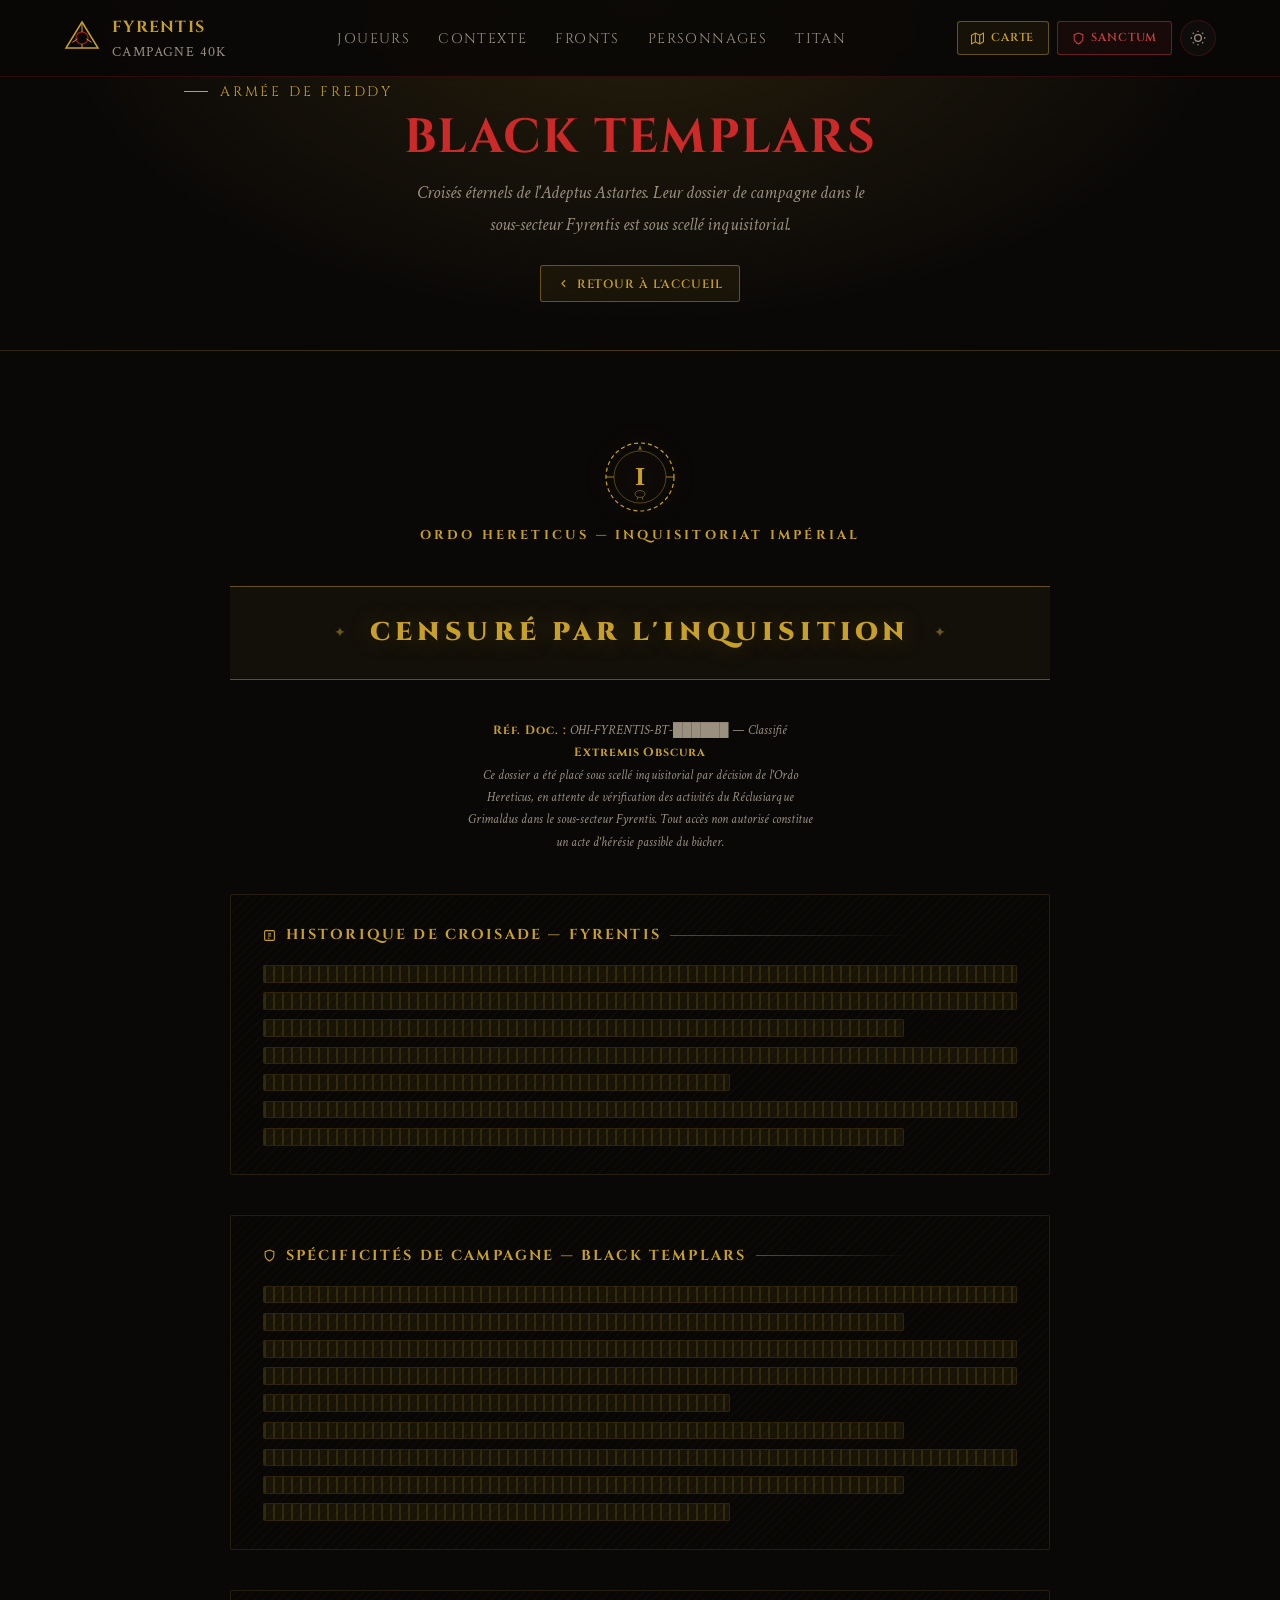
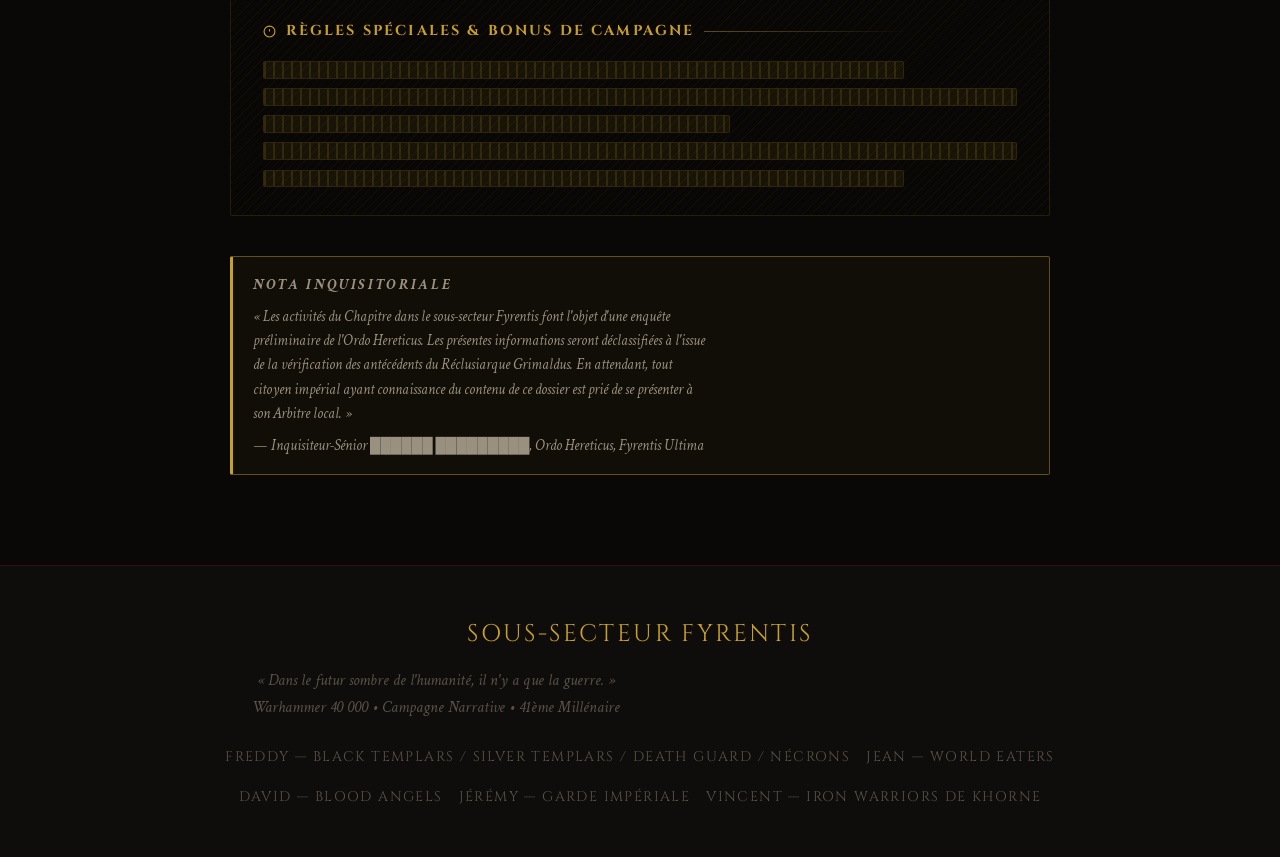
==== commit 71177411: "Update black-templars.html" ====
--- a/black-templars.html
+++ b/black-templars.html
@@ -3,7 +3,7 @@
 <head>
   <meta charset="UTF-8">
   <meta name="viewport" content="width=device-width, initial-scale=1.0">
-  <title>Black Templars — Campagne Fyrentis</title>
+  <title>Black Templars</title>
   <link rel="preconnect" href="https://fonts.googleapis.com">
   <link rel="preconnect" href="https://fonts.gstatic.com" crossorigin>
   <link href="https://fonts.googleapis.com/css2?family=Cinzel:wght@400;600;700;900&family=Crimson+Text:ital,wght@0,400;0,600;1,400&display=swap" rel="stylesheet">
@@ -356,7 +356,6 @@
       <li><a href="index.html#fronts">Fronts</a></li>
       <li><a href="index.html#personnages">Personnages</a></li>
       <li><a href="index.html#titan">Titan</a></li>
-      <li><a href="black-templars.html" aria-current="page" style="color:#c8a028;">Black Templars</a></li>
     </ul>
     <div class="nav-actions">
       <div class="nav-page-links">
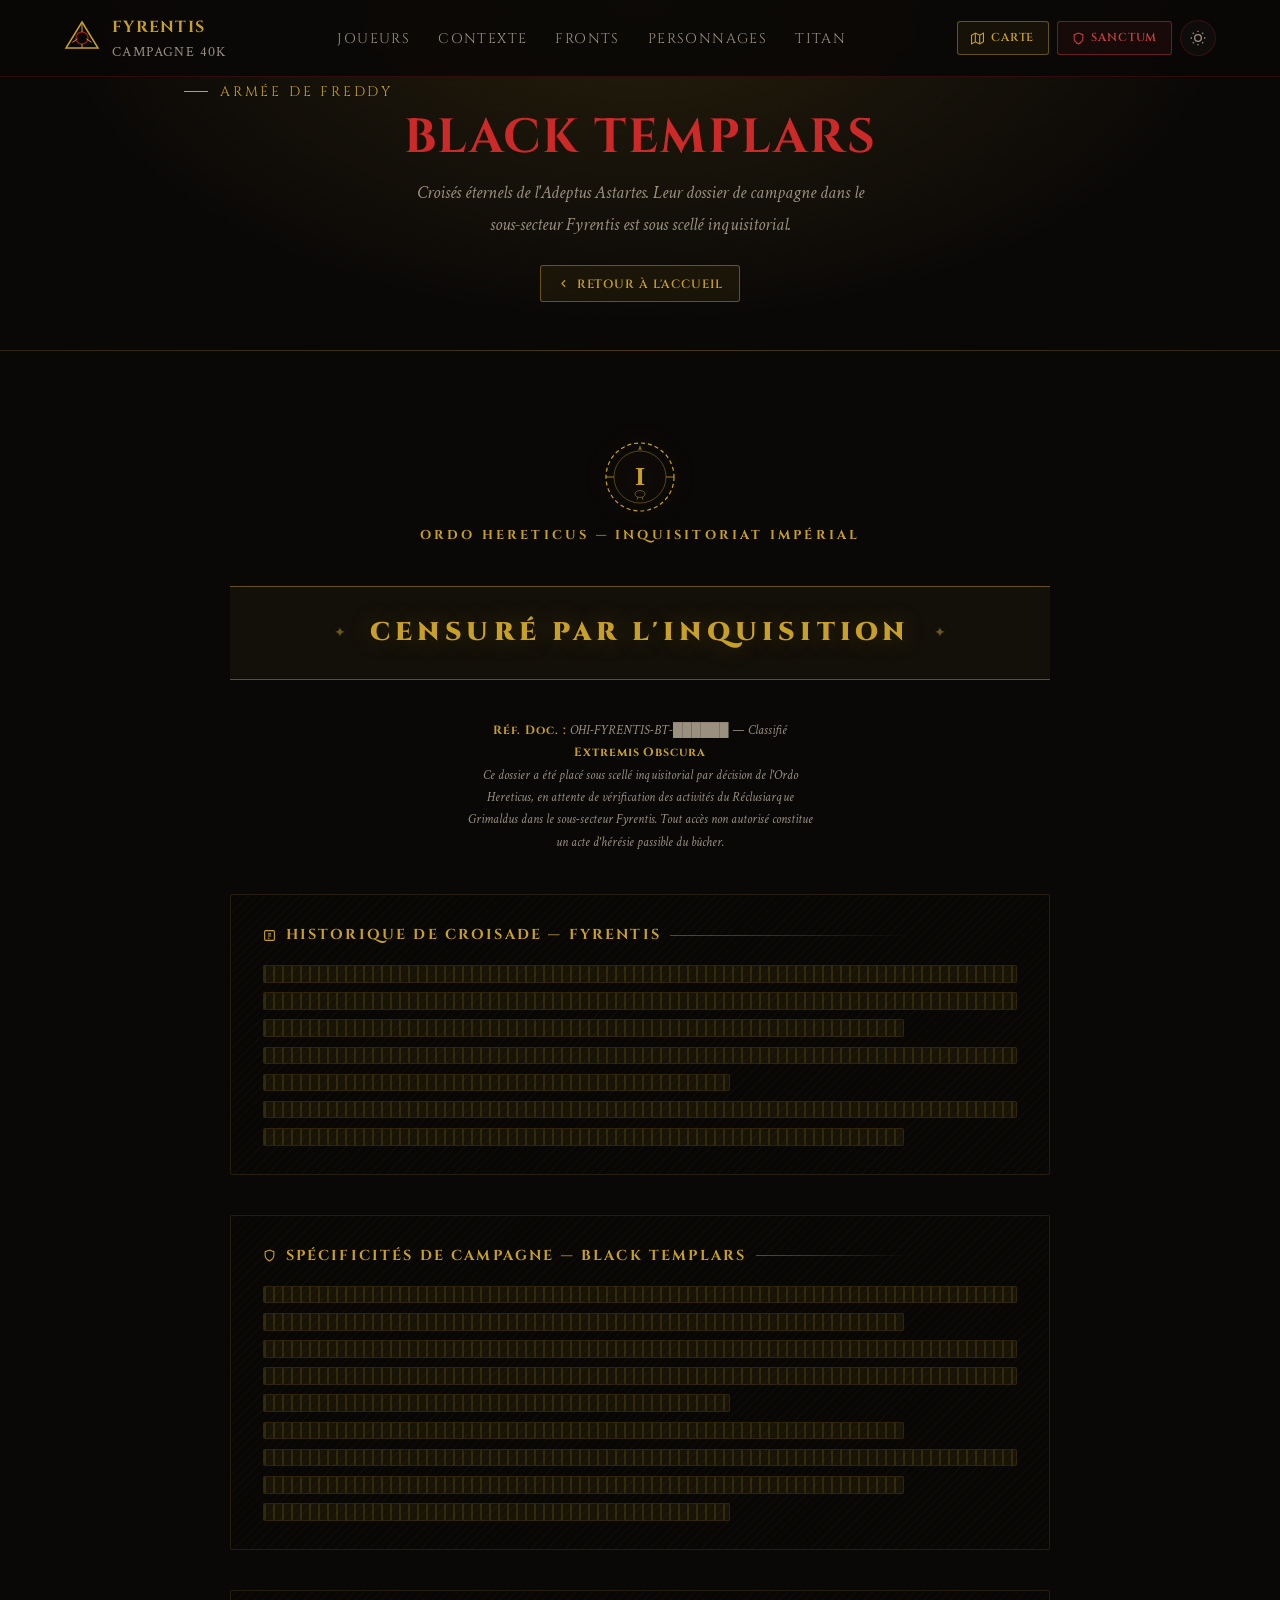
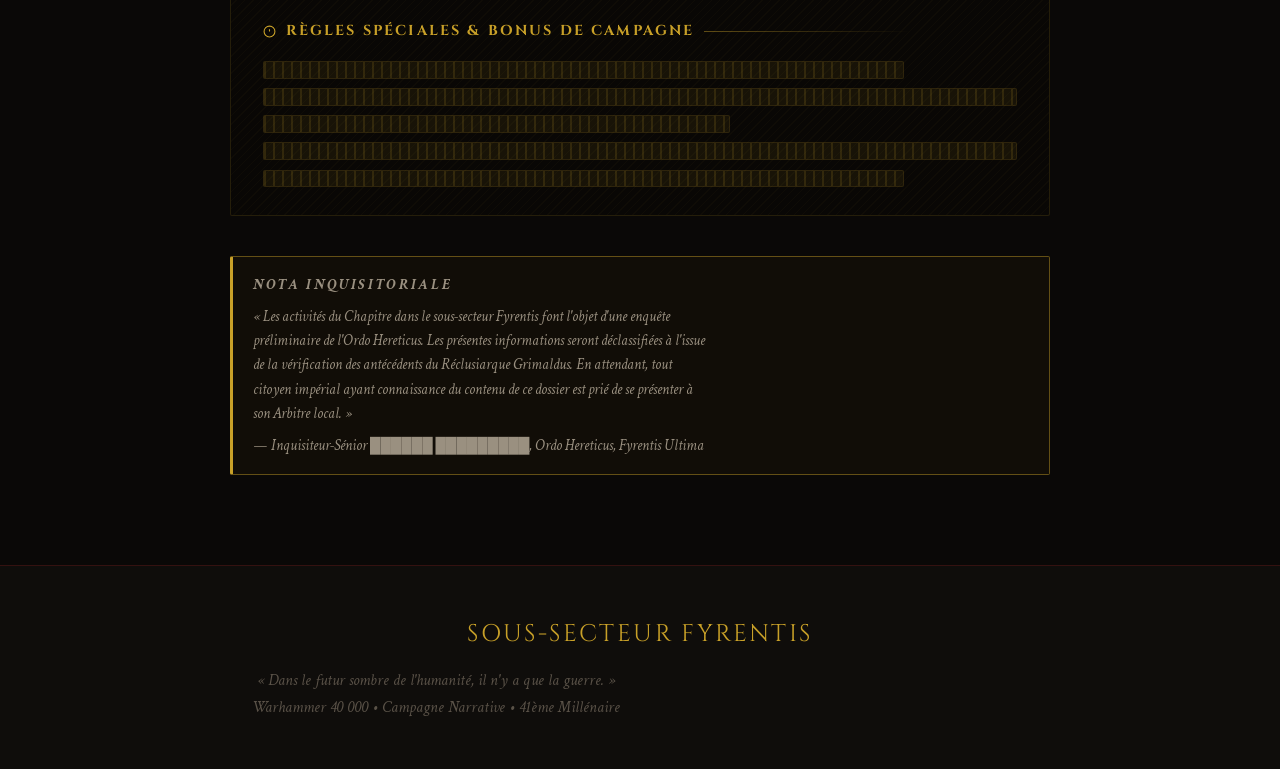
==== commit db8676cb: "Update black-templars.html" ====
--- a/black-templars.html
+++ b/black-templars.html
@@ -500,7 +500,6 @@
     <div class="footer-logo">Sous-Secteur Fyrentis</div>
     <p class="footer-line">« Dans le futur sombre de l'humanité, il n'y a que la guerre. »</p>
     <p class="footer-line">Warhammer 40 000 • Campagne Narrative • 41ème Millénaire</p>
-    <div class="footer-players" id="footer-players"><!-- injecté par JS --></div>
   </div>
 </footer>
 
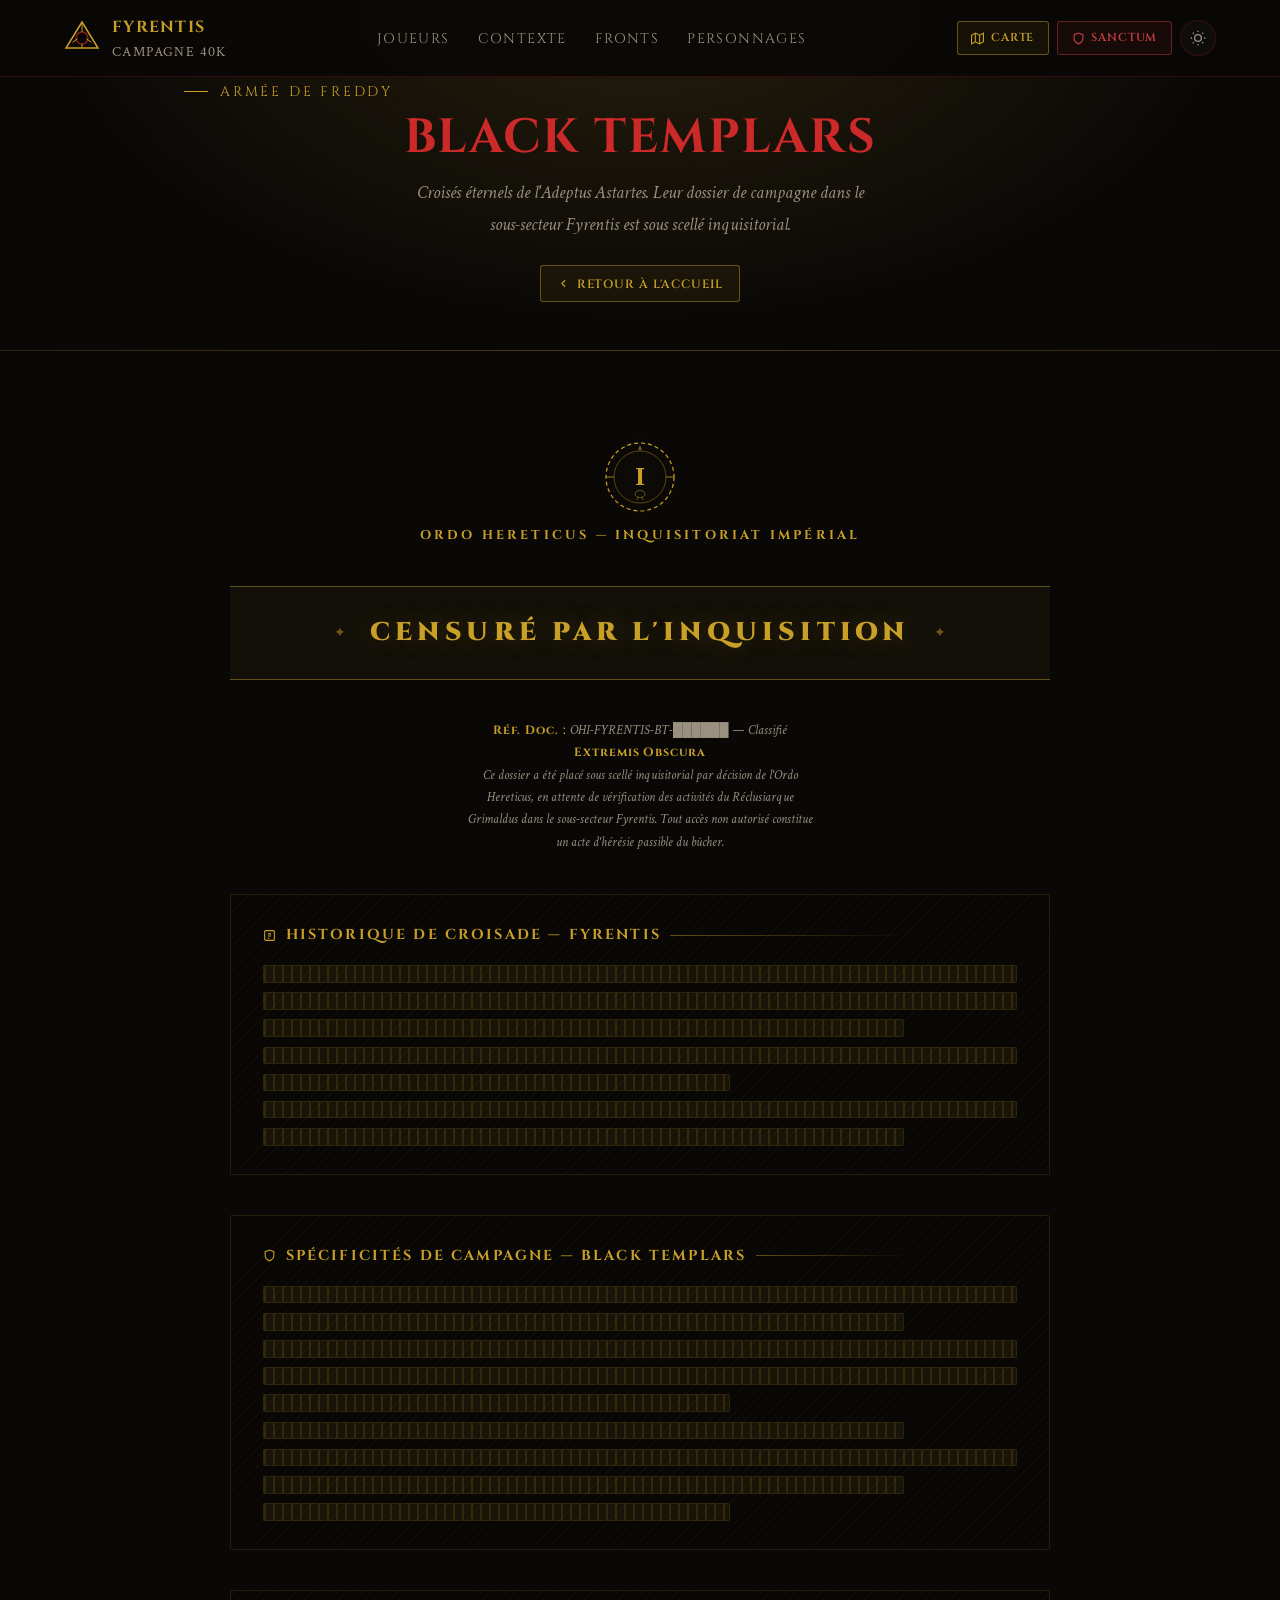
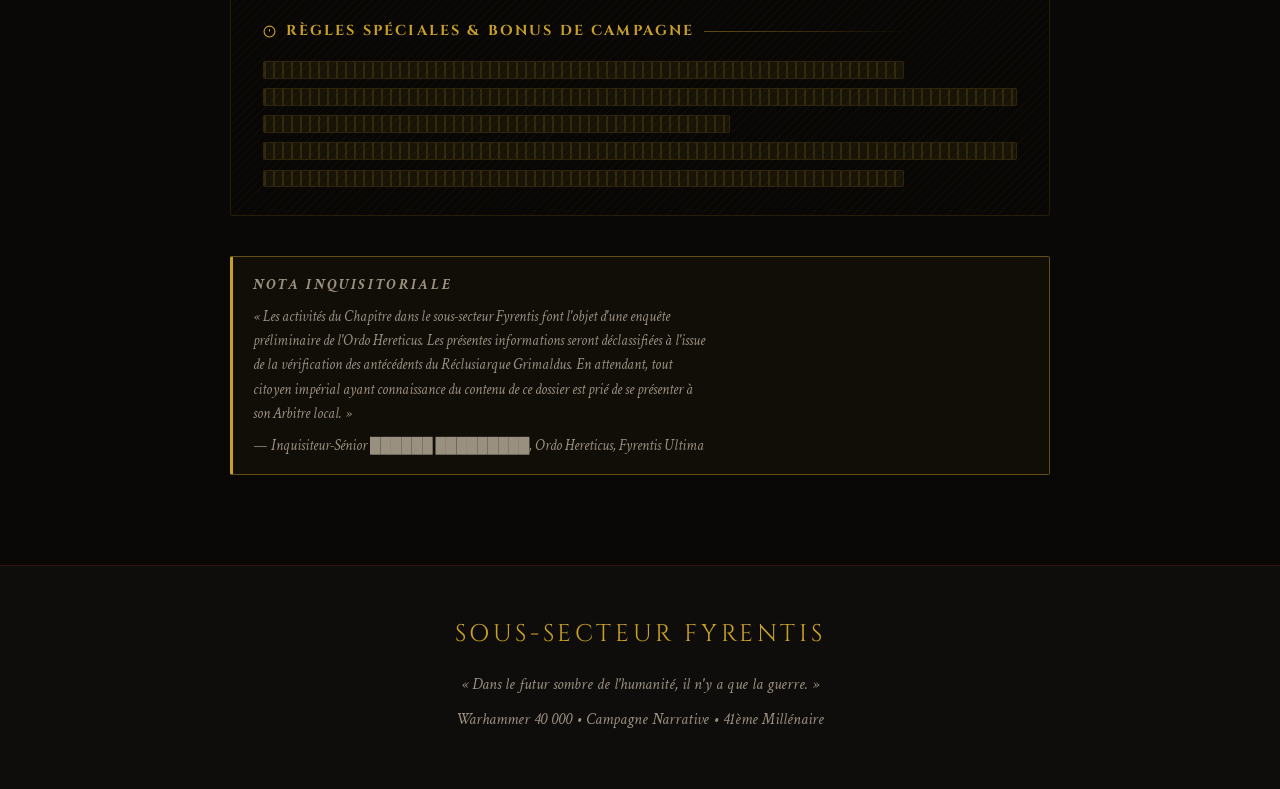
==== commit ba86e563: "Update black-templars.html" ====
--- a/black-templars.html
+++ b/black-templars.html
@@ -355,7 +355,6 @@
       <li><a href="index.html#contexte">Contexte</a></li>
       <li><a href="index.html#fronts">Fronts</a></li>
       <li><a href="index.html#personnages">Personnages</a></li>
-      <li><a href="index.html#titan">Titan</a></li>
     </ul>
     <div class="nav-actions">
       <div class="nav-page-links">
--- a/assets/css/style.css
+++ b/assets/css/style.css
@@ -812,21 +812,37 @@
 }
 footer .footer-logo {
   font-family: var(--font-display); font-size: var(--text-lg);
-  letter-spacing: 0.1em; text-transform: uppercase; color: var(--color-gold);
-  margin-bottom: var(--space-3);
+  letter-spacing: 0.15em; text-transform: uppercase; color: var(--color-gold);
+  margin-bottom: var(--space-4);
+  display: block;
+  width: 100%;
+  text-align: center;
+  margin-inline: auto;
 }
 footer .footer-line {
-  font-size: var(--text-sm); color: var(--color-text-faint);
+  font-family: var(--font-body);
+  font-size: var(--text-sm); color: var(--color-text-muted);
   font-style: italic;
-}
-footer .footer-players {
-  margin-top: var(--space-6); display: flex; justify-content: center;
-  flex-wrap: wrap; gap: var(--space-4);
-}
-footer .footer-player {
-  font-family: var(--font-display); font-size: var(--text-xs);
-  letter-spacing: 0.1em; text-transform: uppercase; color: var(--color-text-faint);
-}
+  display: block;
+  width: 100%;
+  text-align: center;
+  margin-inline: auto;
+  margin-bottom: var(--space-2);
+  max-width: 100%;
+}
+footer .footer-sub {
+  font-family: var(--font-display);
+  font-size: var(--text-xs);
+  letter-spacing: 0.12em;
+  text-transform: uppercase;
+  color: var(--color-text-faint);
+  display: block;
+  width: 100%;
+  text-align: center;
+  margin-inline: auto;
+}
+/* Masquer la liste des joueurs dans le footer */
+footer .footer-players { display: none; }
 
 /* ============================================================
    ANIMATE ON SCROLL
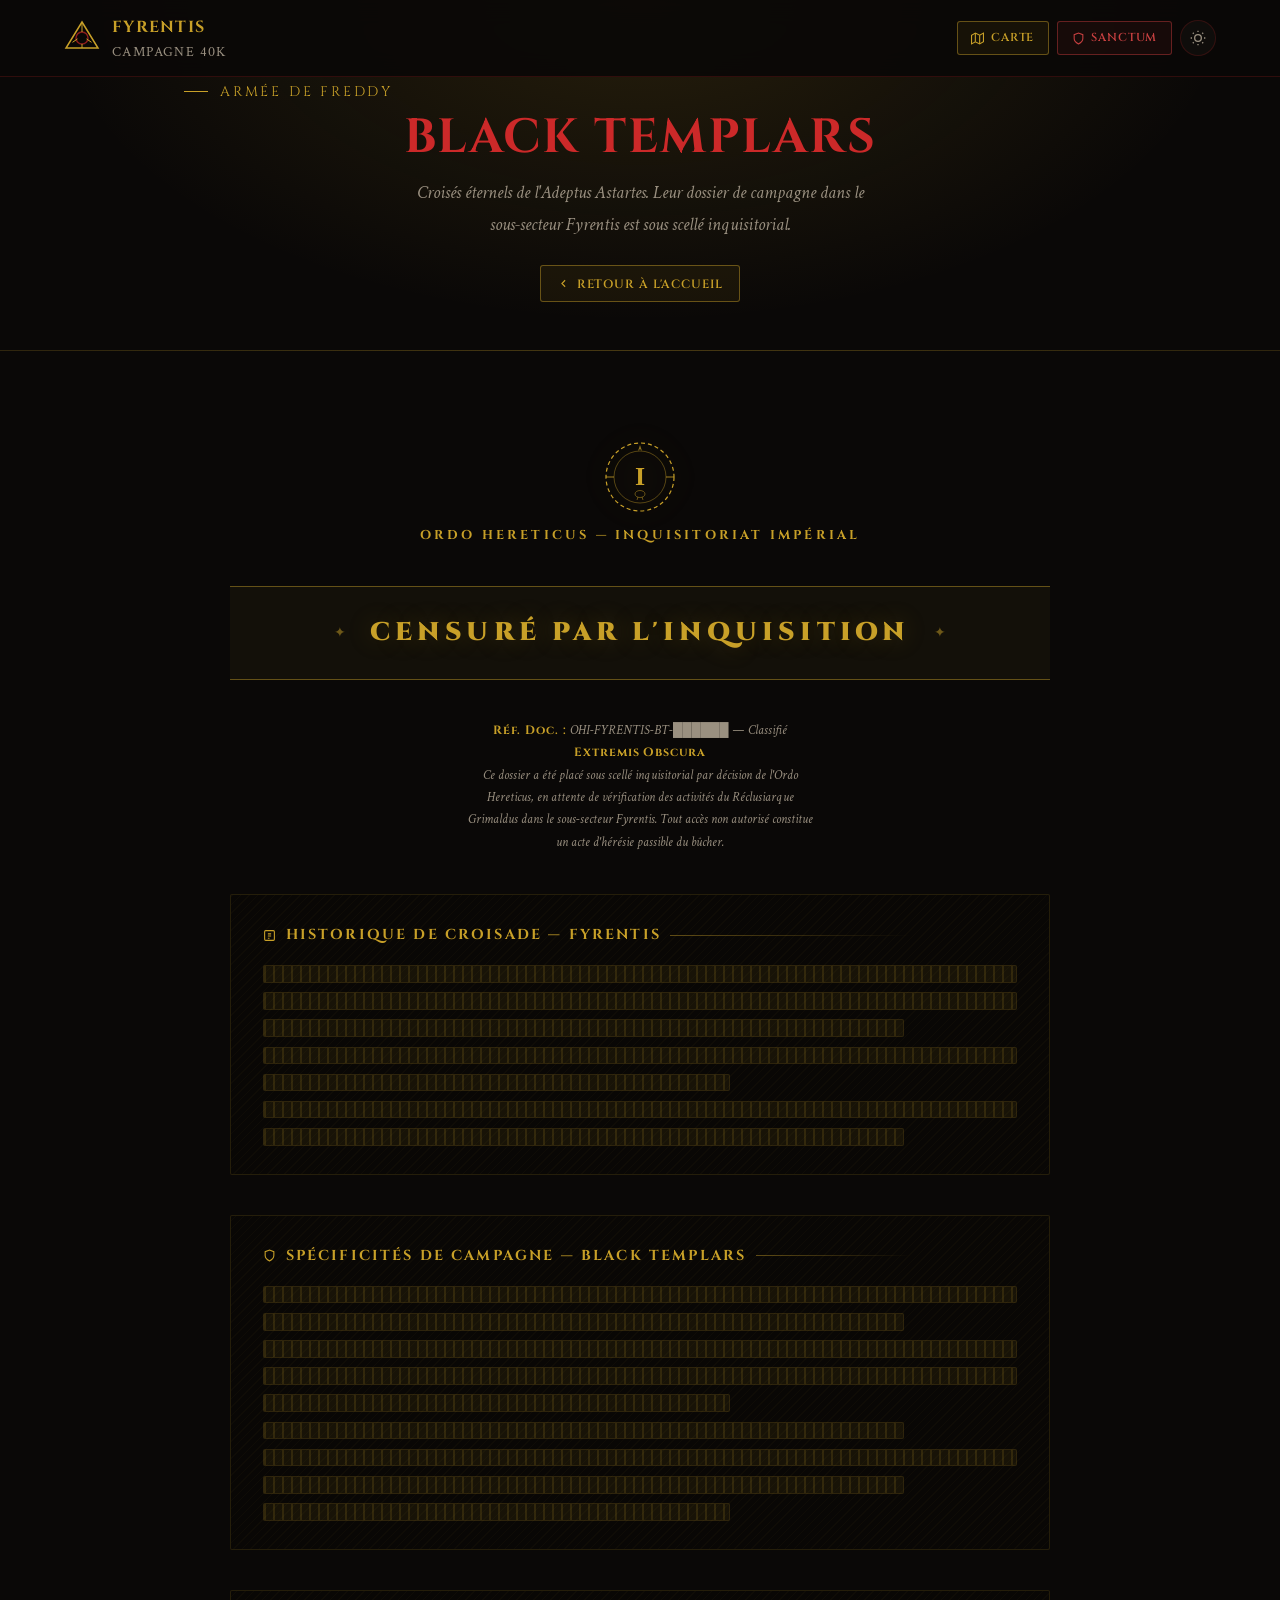
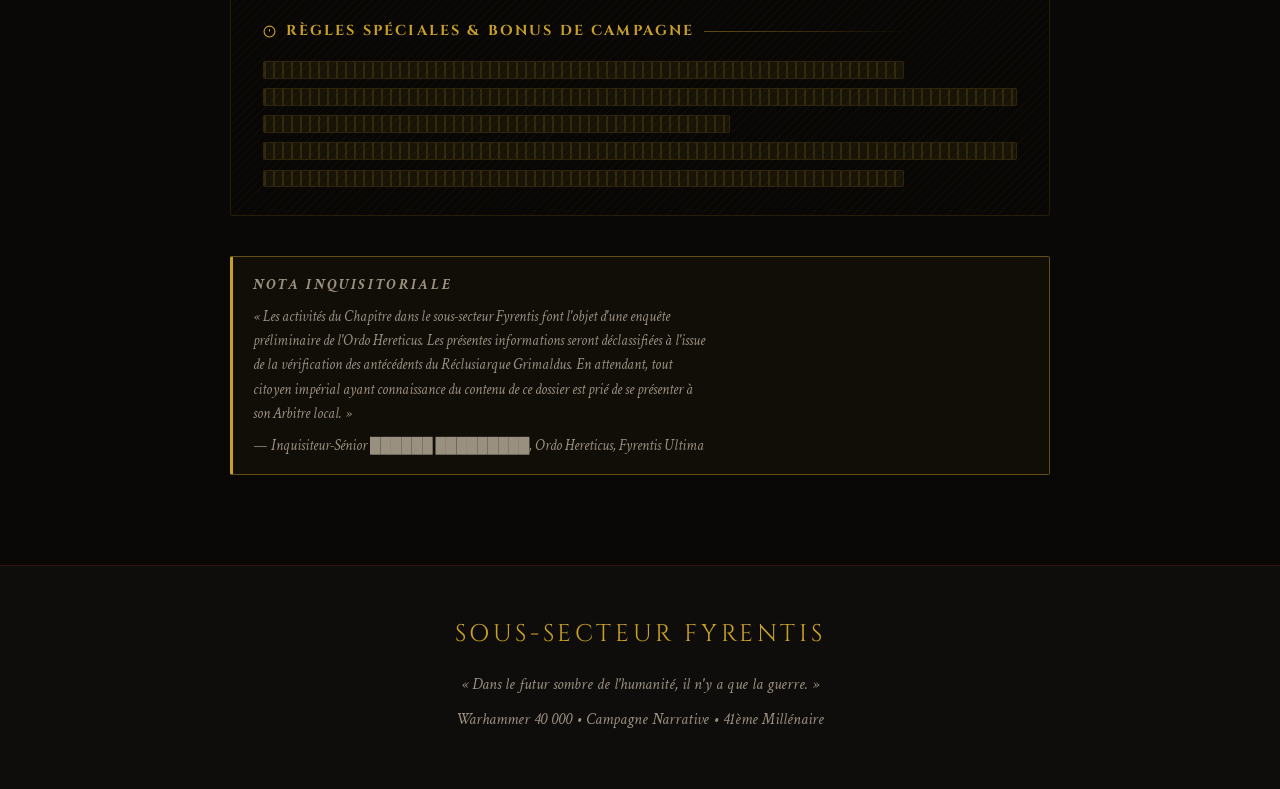
==== commit 00112f27: "Suppression des liens Joueurs/Contexte/Fronts/Personnages dans la nav de black-templars.html" ====
--- a/black-templars.html
+++ b/black-templars.html
@@ -350,12 +350,6 @@
         <span class="nav-logo-sub">Campagne 40K</span>
       </div>
     </a>
-    <ul class="nav-links" id="nav-links" role="list">
-      <li><a href="index.html#joueurs">Joueurs</a></li>
-      <li><a href="index.html#contexte">Contexte</a></li>
-      <li><a href="index.html#fronts">Fronts</a></li>
-      <li><a href="index.html#personnages">Personnages</a></li>
-    </ul>
     <div class="nav-actions">
       <div class="nav-page-links">
         <a href="carte.html" class="btn-nav-page btn-nav-page--carte" aria-label="Voir la Carte du secteur">
@@ -526,13 +520,11 @@
 
   // ── MOBILE NAV ────────────────────────────────────────────────
   const navToggle = document.getElementById('nav-toggle');
-  const navLinks  = document.getElementById('nav-links');
-  if (navToggle && navLinks) {
+  if (navToggle) {
     navToggle.addEventListener('click', () => {
-      const open = navLinks.classList.toggle('open');
-      navToggle.setAttribute('aria-expanded', open);
+      const expanded = navToggle.getAttribute('aria-expanded') === 'true';
+      navToggle.setAttribute('aria-expanded', !expanded);
     });
-    navLinks.querySelectorAll('a').forEach(a => a.addEventListener('click', () => { navLinks.classList.remove('open'); navToggle.setAttribute('aria-expanded', 'false'); }));
   }
 
   // ── NAV SCROLL + BACK-TO-TOP ──────────────────────────────────
@@ -548,18 +540,6 @@
   }, { threshold: 0.1, rootMargin: '0px 0px -40px 0px' });
   document.querySelectorAll('.reveal').forEach(el => obs.observe(el));
 
-  // ── FOOTER : FETCH JOUEURS ────────────────────────────────────
-  fetch('assets/data/campagne.json')
-    .then(r => r.json())
-    .then(d => {
-      if (d.joueurs) {
-        document.getElementById('footer-players').innerHTML = d.joueurs.map(j =>
-          `<span class="footer-player">${j.nom} — ${j.armees.join(' / ')}</span>`
-        ).join('');
-      }
-    })
-    .catch(() => {});
-
 })();
 </script>
 
--- a/assets/css/style.css
+++ b/assets/css/style.css
@@ -15,6 +15,7 @@
    3. Composants de contenu (cartes, onglets, citations)
    4. Repères graphiques spécifiques à la carte
    5. Utilitaires de compatibilité conservés
+   6. Carrousel d'images
 */
 
 /* ============================================================
@@ -753,54 +754,6 @@
   text-align: center; font-weight: 700;
 }
 .tier-num.gold { color: var(--color-gold); }
-
-/* ============================================================
-   TITAN
-============================================================ */
-.titan-section { position: relative; overflow: hidden; }
-.titan-section::before {
-  content: ''; position: absolute; inset: 0;
-  background: linear-gradient(135deg, oklch(from var(--color-primary) l c h / 0.05) 0%, transparent 60%);
-  pointer-events: none;
-}
-.titan-layout {
-  display: grid; grid-template-columns: auto 1fr; gap: var(--space-10); align-items: start;
-}
-@media (max-width: 700px) { .titan-layout { grid-template-columns: 1fr; } }
-.titan-icon-wrap {
-  width: 120px; height: 120px; flex-shrink: 0;
-  background: var(--color-surface); border-radius: var(--radius-lg);
-  border: 1px solid var(--color-primary-highlight);
-  display: flex; align-items: center; justify-content: center;
-  font-size: 4rem;
-  box-shadow: var(--shadow-red);
-}
-.titan-name {
-  font-family: var(--font-display); font-size: var(--text-2xl);
-  text-transform: uppercase; letter-spacing: 0.05em;
-  color: var(--color-text); margin-bottom: var(--space-2);
-}
-.titan-name span { color: var(--color-primary-bright); }
-.titan-legio {
-  font-family: var(--font-display); font-size: var(--text-sm);
-  letter-spacing: 0.2em; text-transform: uppercase; color: var(--color-gold);
-  margin-bottom: var(--space-5);
-}
-.titan-crew {
-  display: flex; flex-wrap: wrap; gap: var(--space-3); margin-top: var(--space-5);
-}
-.crew-card {
-  background: var(--color-surface); border: 1px solid var(--color-divider);
-  border-radius: var(--radius-sm); padding: var(--space-3);
-}
-.crew-card-name {
-  font-family: var(--font-display); font-size: var(--text-sm);
-  color: var(--color-text); margin-bottom: var(--space-1);
-}
-.crew-card-role {
-  font-size: var(--text-xs); color: var(--color-text-faint);
-  text-transform: uppercase; letter-spacing: 0.1em;
-}
 
 /* ============================================================
    FOOTER
@@ -930,3 +883,160 @@
 .inline-style-31 { padding-inline:0; }
 .inline-style-32 { padding-inline:var(--space-6); }
 .inline-style-33 { width:100%; height:280px; object-fit:cover; border-radius:var(--radius-lg); border:1px solid var(--color-border); margin-bottom:var(--space-6); }
+
+
+/* ============================================================
+   6. CARROUSEL D'IMAGES — Galerie Fyrentis
+   Fondu CSS (opacity + transition), responsive 375px → 1280px+
+   prefers-reduced-motion : transitions désactivées
+============================================================ */
+
+/* --- Wrapper section --- */
+.carousel-section {
+  padding-block: 0;
+  background: var(--color-bg);
+  border-top: 1px solid var(--color-border);
+  border-bottom: 1px solid var(--color-border);
+}
+
+/* --- Conteneur global --- */
+.carousel {
+  position: relative;
+  width: 100%;
+  max-width: var(--content-wide);
+  margin-inline: auto;
+  overflow: hidden;
+  background: #0a0807;
+  /* Ratio 16:9 */
+  aspect-ratio: 16 / 9;
+  min-height: 220px;
+}
+
+/* --- Wrapper et track --- */
+.carousel__track-wrapper {
+  position: absolute;
+  inset: 0;
+}
+
+.carousel__track {
+  list-style: none;
+  margin: 0;
+  padding: 0;
+  width: 100%;
+  height: 100%;
+}
+
+/* --- Slides individuels --- */
+.carousel__slide {
+  position: absolute;
+  inset: 0;
+  opacity: 0;
+  transition: opacity 0.8s ease-in-out;
+  pointer-events: none;
+}
+
+.carousel__slide.is-active {
+  opacity: 1;
+  pointer-events: auto;
+  z-index: 1;
+}
+
+/* --- Images --- */
+.carousel__slide img {
+  width: 100%;
+  height: 100%;
+  object-fit: cover;
+  object-position: center top;
+  display: block;
+  user-select: none;
+  -webkit-user-drag: none;
+}
+
+/* --- Légende (caption) --- */
+.carousel__caption {
+  position: absolute;
+  bottom: 0;
+  left: 0;
+  right: 0;
+  z-index: 5;
+  padding: var(--space-6) var(--space-8) var(--space-4);
+  background: linear-gradient(transparent, oklch(from var(--color-bg) l c h / 0.85));
+  font-family: var(--font-display);
+  font-size: var(--text-xs);
+  letter-spacing: 0.12em;
+  text-transform: uppercase;
+  color: var(--color-text-muted);
+  text-align: center;
+  pointer-events: none;
+}
+
+/* --- Boutons précédent / suivant --- */
+.carousel__btn {
+  position: absolute;
+  top: 50%;
+  transform: translateY(-50%);
+  z-index: 10;
+  background: rgba(10, 8, 7, 0.6);
+  color: var(--color-text);
+  border: 1px solid rgba(200, 160, 40, 0.35);
+  border-radius: 50%;
+  width: clamp(38px, 5vw, 56px);
+  height: clamp(38px, 5vw, 56px);
+  font-size: clamp(14px, 2.2vw, 20px);
+  cursor: pointer;
+  display: flex;
+  align-items: center;
+  justify-content: center;
+  transition: background var(--transition), border-color var(--transition), transform 200ms ease;
+  outline-offset: 3px;
+}
+
+.carousel__btn:hover,
+.carousel__btn:focus-visible {
+  background: rgba(139, 28, 28, 0.65);
+  border-color: var(--color-primary-bright);
+  transform: translateY(-50%) scale(1.08);
+}
+
+.carousel__btn--prev { left: var(--space-3); }
+.carousel__btn--next { right: var(--space-3); }
+
+/* --- Dots indicateurs : masqués --- */
+.carousel__dots {
+  display: none;
+}
+
+/* --- Responsive mobile < 480px --- */
+@media (max-width: 480px) {
+  .carousel {
+    aspect-ratio: 4 / 3;
+  }
+
+  .carousel__btn {
+    top: auto;
+    bottom: var(--space-8);
+    transform: none;
+  }
+  .carousel__btn--prev { left: 15%; }
+  .carousel__btn--next { right: 15%; }
+
+  .carousel__btn:hover,
+  .carousel__btn:focus-visible {
+    transform: scale(1.08);
+  }
+
+  .carousel__caption {
+    padding: var(--space-4) var(--space-4) var(--space-2);
+    font-size: 0.65rem;
+  }
+}
+
+/* --- prefers-reduced-motion : désactiver transitions et autoplay --- */
+@media (prefers-reduced-motion: reduce) {
+  .carousel__slide {
+    transition: none;
+  }
+  .carousel__btn {
+    transition: none;
+  }
+}
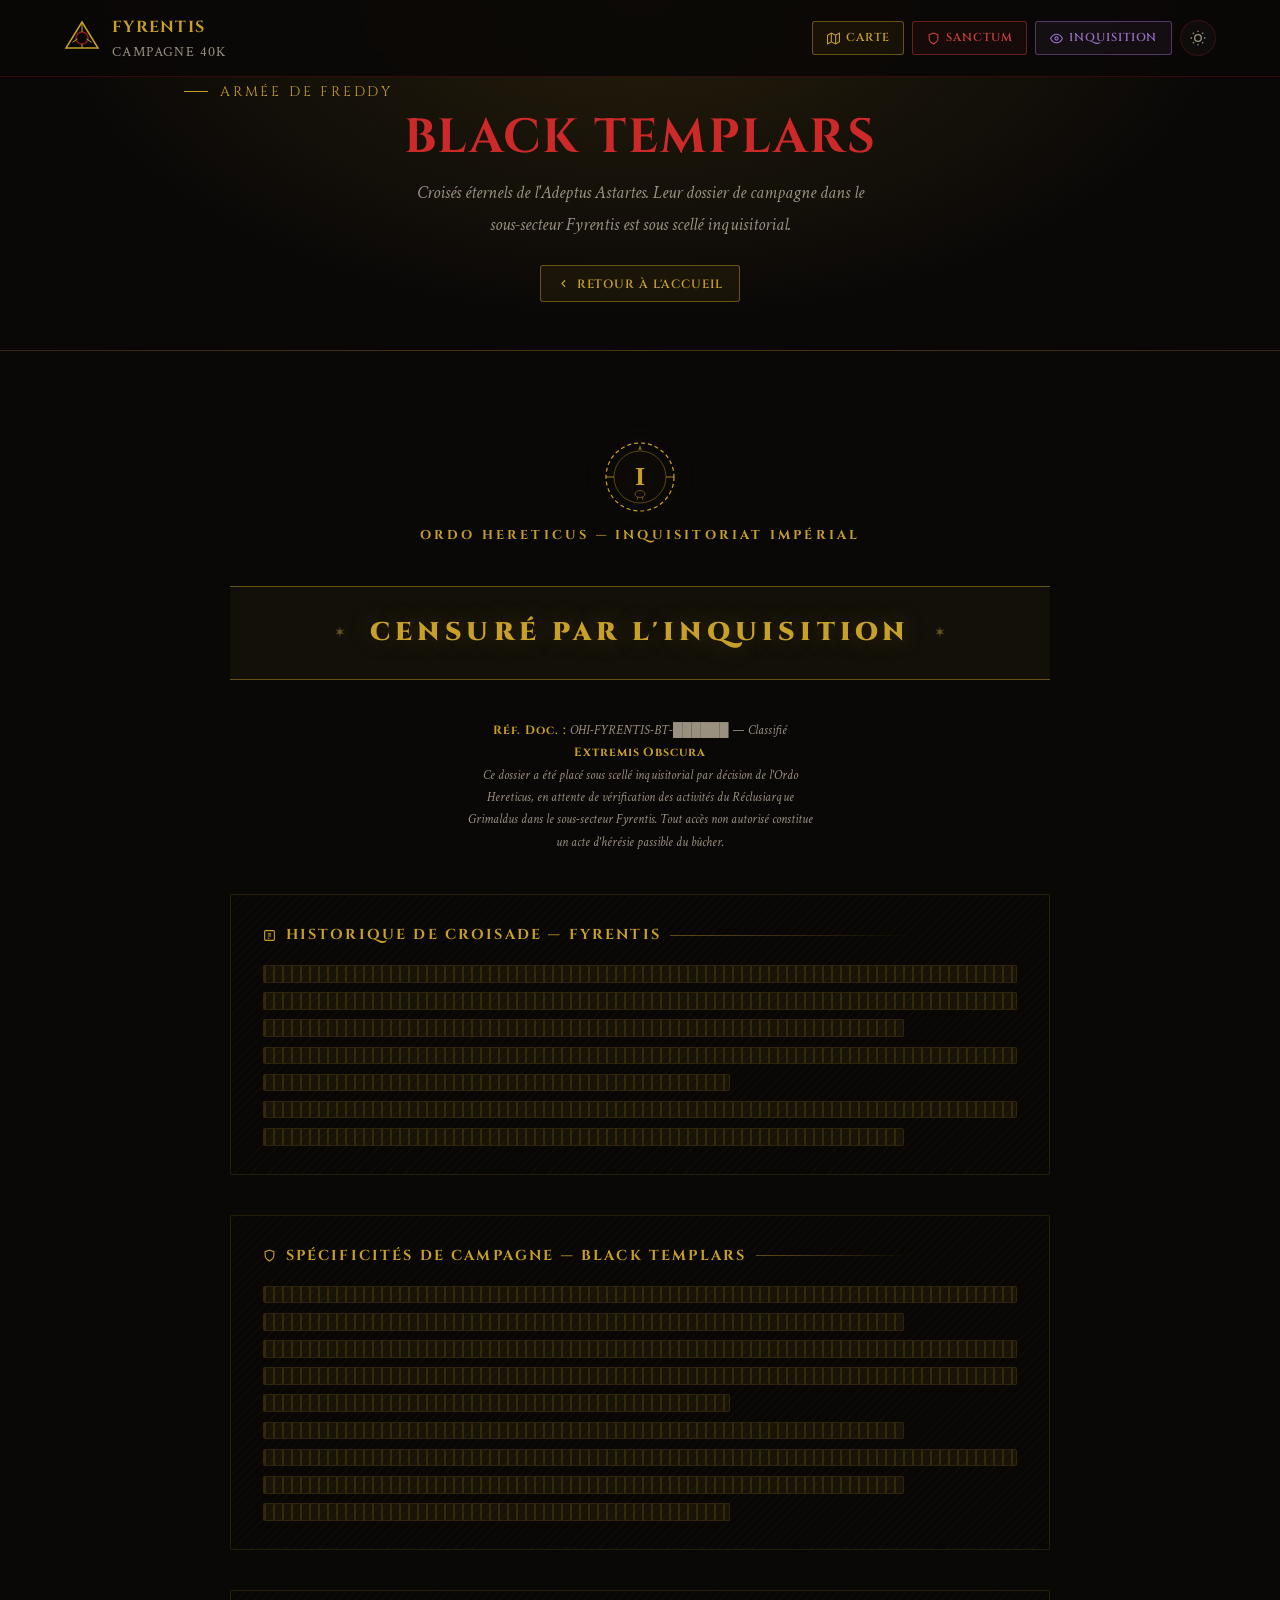
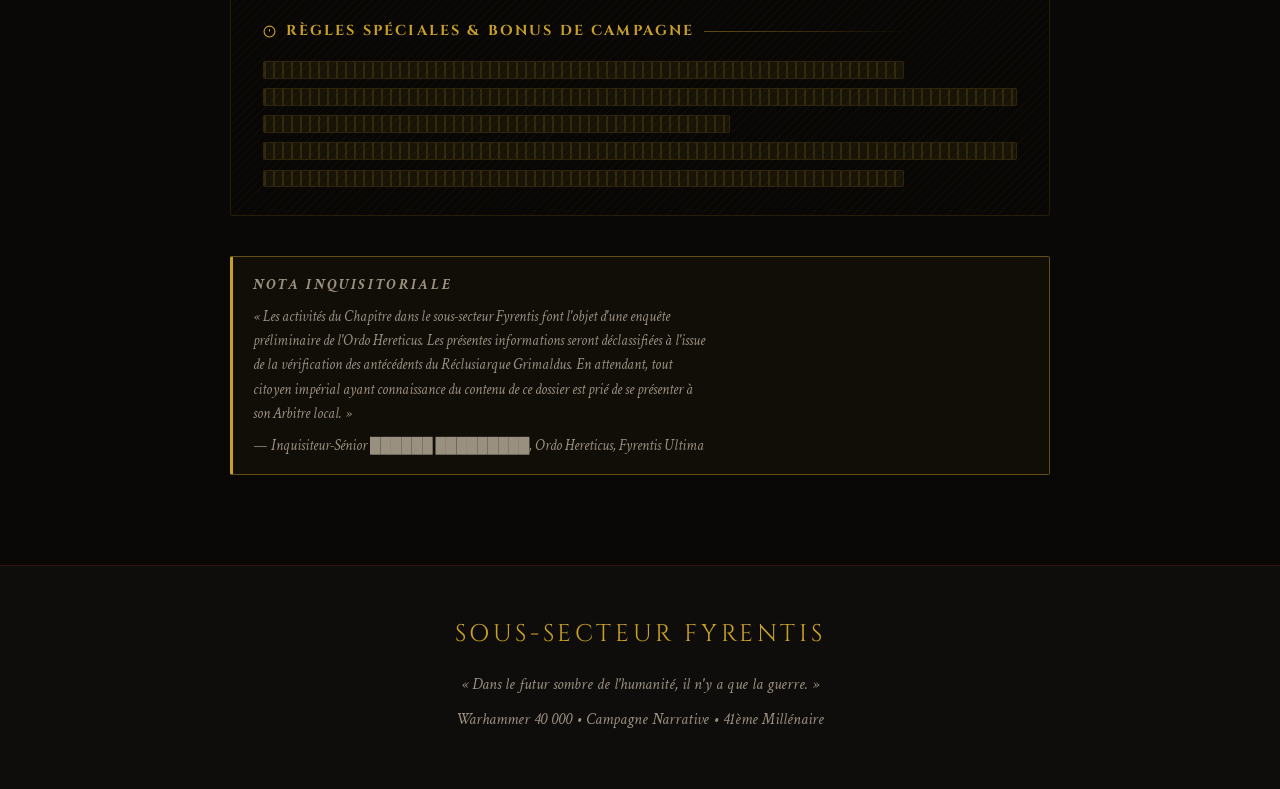
==== commit 74ba2df7: "Ajout bouton Inquisition dans la navbar de black-templars.html" ====
--- a/black-templars.html
+++ b/black-templars.html
@@ -9,7 +9,7 @@
   <link href="https://fonts.googleapis.com/css2?family=Cinzel:wght@400;600;700;900&family=Crimson+Text:ital,wght@0,400;0,600;1,400&display=swap" rel="stylesheet">
   <link rel="stylesheet" href="assets/css/style.css">
   <style>
-    /* ── BOUTONS DE NAVIGATION PAGES ───────────────────────── */
+    /* ── BOUTONS DE NAVIGATION PAGES ─────────────────────────── */
     .nav-page-links {
       display: flex;
       gap: 0.5rem;
@@ -54,12 +54,25 @@
       box-shadow: 0 0 10px rgba(200, 60, 60, 0.25);
       color: #e06060;
     }
+    .btn-nav-page--inquisition {
+      color: #9b6fc4;
+      border-color: rgba(155, 111, 196, 0.45);
+      background: rgba(155, 111, 196, 0.07);
+    }
+    .btn-nav-page--inquisition:hover {
+      background: rgba(155, 111, 196, 0.18);
+      border-color: #9b6fc4;
+      box-shadow: 0 0 10px rgba(155, 111, 196, 0.28);
+      color: #c090e8;
+    }
     [data-theme="light"] .btn-nav-page--carte { color: #8a6800; border-color: rgba(138, 104, 0, 0.4); background: rgba(138, 104, 0, 0.06); }
     [data-theme="light"] .btn-nav-page--carte:hover { background: rgba(138, 104, 0, 0.14); border-color: #8a6800; }
     [data-theme="light"] .btn-nav-page--sanctum { color: #8b1c1c; border-color: rgba(139, 28, 28, 0.4); background: rgba(139, 28, 28, 0.06); }
     [data-theme="light"] .btn-nav-page--sanctum:hover { background: rgba(139, 28, 28, 0.14); border-color: #8b1c1c; }
-
-    /* ── COULEUR THÉMATIQUE BLACK TEMPLARS : OR IMPÉRIAL ───── */
+    [data-theme="light"] .btn-nav-page--inquisition { color: #5a2a8a; border-color: rgba(90, 42, 138, 0.4); background: rgba(90, 42, 138, 0.06); }
+    [data-theme="light"] .btn-nav-page--inquisition:hover { background: rgba(90, 42, 138, 0.14); border-color: #5a2a8a; }
+
+    /* ── COULEUR THÉMATIQUE BLACK TEMPLARS : OR IMPÉRIAL ───────── */
     :root {
       --bt-gold: #c8a028;
       --bt-gold-light: #e8c050;
@@ -77,7 +90,7 @@
       --bt-gold-glow: rgba(138, 104, 0, 0.2);
     }
 
-    /* ── HERO MINI ────────────────────────────────────────── */
+    /* ── HERO MINI ──────────────────────────────────────────── */
     .page-hero {
       padding: 5rem 0 3rem;
       text-align: center;
@@ -88,7 +101,7 @@
     .page-hero .section-title   { font-size: clamp(1.8rem, 4vw, 3rem); margin-bottom: 0.75rem; }
     .page-hero .section-desc    { max-width: 60ch; margin: 0 auto; }
 
-    /* ── LIEN RETOUR ─────────────────────────────────────── */
+    /* ── LIEN RETOUR ───────────────────────────────────────── */
     .back-link {
       display: inline-flex;
       align-items: center;
@@ -114,7 +127,7 @@
       color: var(--bt-gold-light);
     }
 
-    /* ── BLOC CENSURÉ ────────────────────────────────────── */
+    /* ── BLOC CENSURÉ ────────────────────────────────────────── */
     .censure-section {
       padding: clamp(3rem, 7vw, 6rem) 0;
     }
@@ -129,7 +142,6 @@
       gap: 2.5rem;
     }
 
-    /* Cachet d'en-tête inquisitorial */
     .inquisition-seal {
       display: flex;
       flex-direction: column;
@@ -152,7 +164,6 @@
       color: var(--bt-gold);
     }
 
-    /* Blocs de texte biffé */
     .censure-bloc {
       width: 100%;
       background: rgba(10, 8, 4, 0.55);
@@ -241,7 +252,6 @@
       );
     }
 
-    /* Bandeau "Censuré" principal */
     .censure-bandeau {
       width: 100%;
       position: relative;
@@ -257,7 +267,7 @@
     }
     .censure-bandeau::before,
     .censure-bandeau::after {
-      content: '✦';
+      content: '✶';
       font-size: 0.9rem;
       color: var(--bt-gold);
       opacity: 0.5;
@@ -274,7 +284,6 @@
       text-align: center;
     }
 
-    /* Référence de document */
     .censure-ref {
       font-family: 'Crimson Text', serif;
       font-size: 0.82rem;
@@ -292,7 +301,6 @@
       letter-spacing: 0.08em;
     }
 
-    /* Note inquisitoriale en bas */
     .nota-bene {
       width: 100%;
       border: 1px solid var(--bt-gold-dim);
@@ -360,6 +368,10 @@
           <svg width="13" height="13" viewBox="0 0 24 24" fill="none" stroke="currentColor" stroke-width="2" aria-hidden="true"><path d="M12 22s8-4 8-10V5l-8-3-8 3v7c0 6 8 10 8 10z"/></svg>
           Sanctum
         </a>
+        <a href="rapports-inquisiteurs.html" class="btn-nav-page btn-nav-page--inquisition" aria-label="Lire les Rapports Inquisitoriaux">
+          <svg width="13" height="13" viewBox="0 0 24 24" fill="none" stroke="currentColor" stroke-width="2" aria-hidden="true"><path d="M1 12s4-8 11-8 11 8 11 8-4 8-11 8-11-8-11-8z"/><circle cx="12" cy="12" r="3"/></svg>
+          Inquisition
+        </a>
       </div>
       <button class="btn-theme" data-theme-toggle aria-label="Basculer le thème">
         <svg width="16" height="16" viewBox="0 0 24 24" fill="none" stroke="currentColor" stroke-width="2"><path d="M21 12.79A9 9 0 1 1 11.21 3 7 7 0 0 0 21 12.79z"/></svg>
@@ -395,13 +407,10 @@
           <svg class="inquisition-seal-icon" viewBox="0 0 72 72" fill="none" aria-hidden="true">
             <circle cx="36" cy="36" r="34" stroke="currentColor" stroke-width="1.2" stroke-dasharray="4 3"/>
             <circle cx="36" cy="36" r="26" stroke="currentColor" stroke-width="0.8" opacity="0.5"/>
-            <!-- I majuscule stylisé -->
             <text x="36" y="44" text-anchor="middle" font-family="serif" font-size="26" font-weight="700" fill="currentColor">I</text>
-            <!-- Crâne simplifié -->
             <ellipse cx="36" cy="53" rx="5" ry="3.5" stroke="currentColor" stroke-width="0.8" opacity="0.6"/>
             <line x1="34" y1="56" x2="33" y2="59" stroke="currentColor" stroke-width="0.8" opacity="0.6"/>
             <line x1="38" y1="56" x2="39" y2="59" stroke="currentColor" stroke-width="0.8" opacity="0.6"/>
-            <!-- Ornements -->
             <line x1="2" y1="36" x2="10" y2="36" stroke="currentColor" stroke-width="0.8"/>
             <line x1="62" y1="36" x2="70" y2="36" stroke="currentColor" stroke-width="0.8"/>
             <polygon points="36,4 38,10 36,8 34,10" fill="currentColor" opacity="0.7"/>
@@ -416,7 +425,7 @@
 
         <!-- Référence de document -->
         <p class="censure-ref reveal">
-          <strong>Réf. Doc. :</strong> OHI-FYRENTIS-BT-██████ — Classifié <strong>Extremis Obscura</strong><br>
+          <strong>Réf. Doc. :</strong> OHI-FYRENTIS-BT-██████ — Classifié <strong>Extremis Obscura</strong><br>
           Ce dossier a été placé sous scellé inquisitorial par décision de l'Ordo Hereticus, <em>en attente de vérification des activités du Réclusiarque Grimaldus dans le sous-secteur Fyrentis.</em>
           Tout accès non autorisé constitue un acte d'hérésie passible du bûcher.
         </p>
@@ -503,7 +512,7 @@
 <script>
 (function () {
 
-  // ── THEME TOGGLE ──────────────────────────────────────────────
+  // ── THEME TOGGLE
   const themeBtn = document.querySelector('[data-theme-toggle]');
   const root = document.documentElement;
   let theme = root.getAttribute('data-theme') || (matchMedia('(prefers-color-scheme: dark)').matches ? 'dark' : 'light');
@@ -518,7 +527,7 @@
   updateThemeBtn();
   if (themeBtn) themeBtn.addEventListener('click', () => { theme = theme === 'dark' ? 'light' : 'dark'; root.setAttribute('data-theme', theme); updateThemeBtn(); });
 
-  // ── MOBILE NAV ────────────────────────────────────────────────
+  // ── MOBILE NAV
   const navToggle = document.getElementById('nav-toggle');
   if (navToggle) {
     navToggle.addEventListener('click', () => {
@@ -527,14 +536,14 @@
     });
   }
 
-  // ── NAV SCROLL + BACK-TO-TOP ──────────────────────────────────
+  // ── NAV SCROLL + BACK-TO-TOP
   const nav = document.getElementById('nav');
   window.addEventListener('scroll', () => {
     nav.classList.toggle('nav--scrolled', window.scrollY > 60);
     document.getElementById('back-top').classList.toggle('visible', window.scrollY > 300);
   }, { passive: true });
 
-  // ── REVEAL ON SCROLL ─────────────────────────────────────────
+  // ── REVEAL ON SCROLL
   const obs = new IntersectionObserver(entries => {
     entries.forEach(e => { if (e.isIntersecting) { e.target.classList.add('visible'); obs.unobserve(e.target); } });
   }, { threshold: 0.1, rootMargin: '0px 0px -40px 0px' });
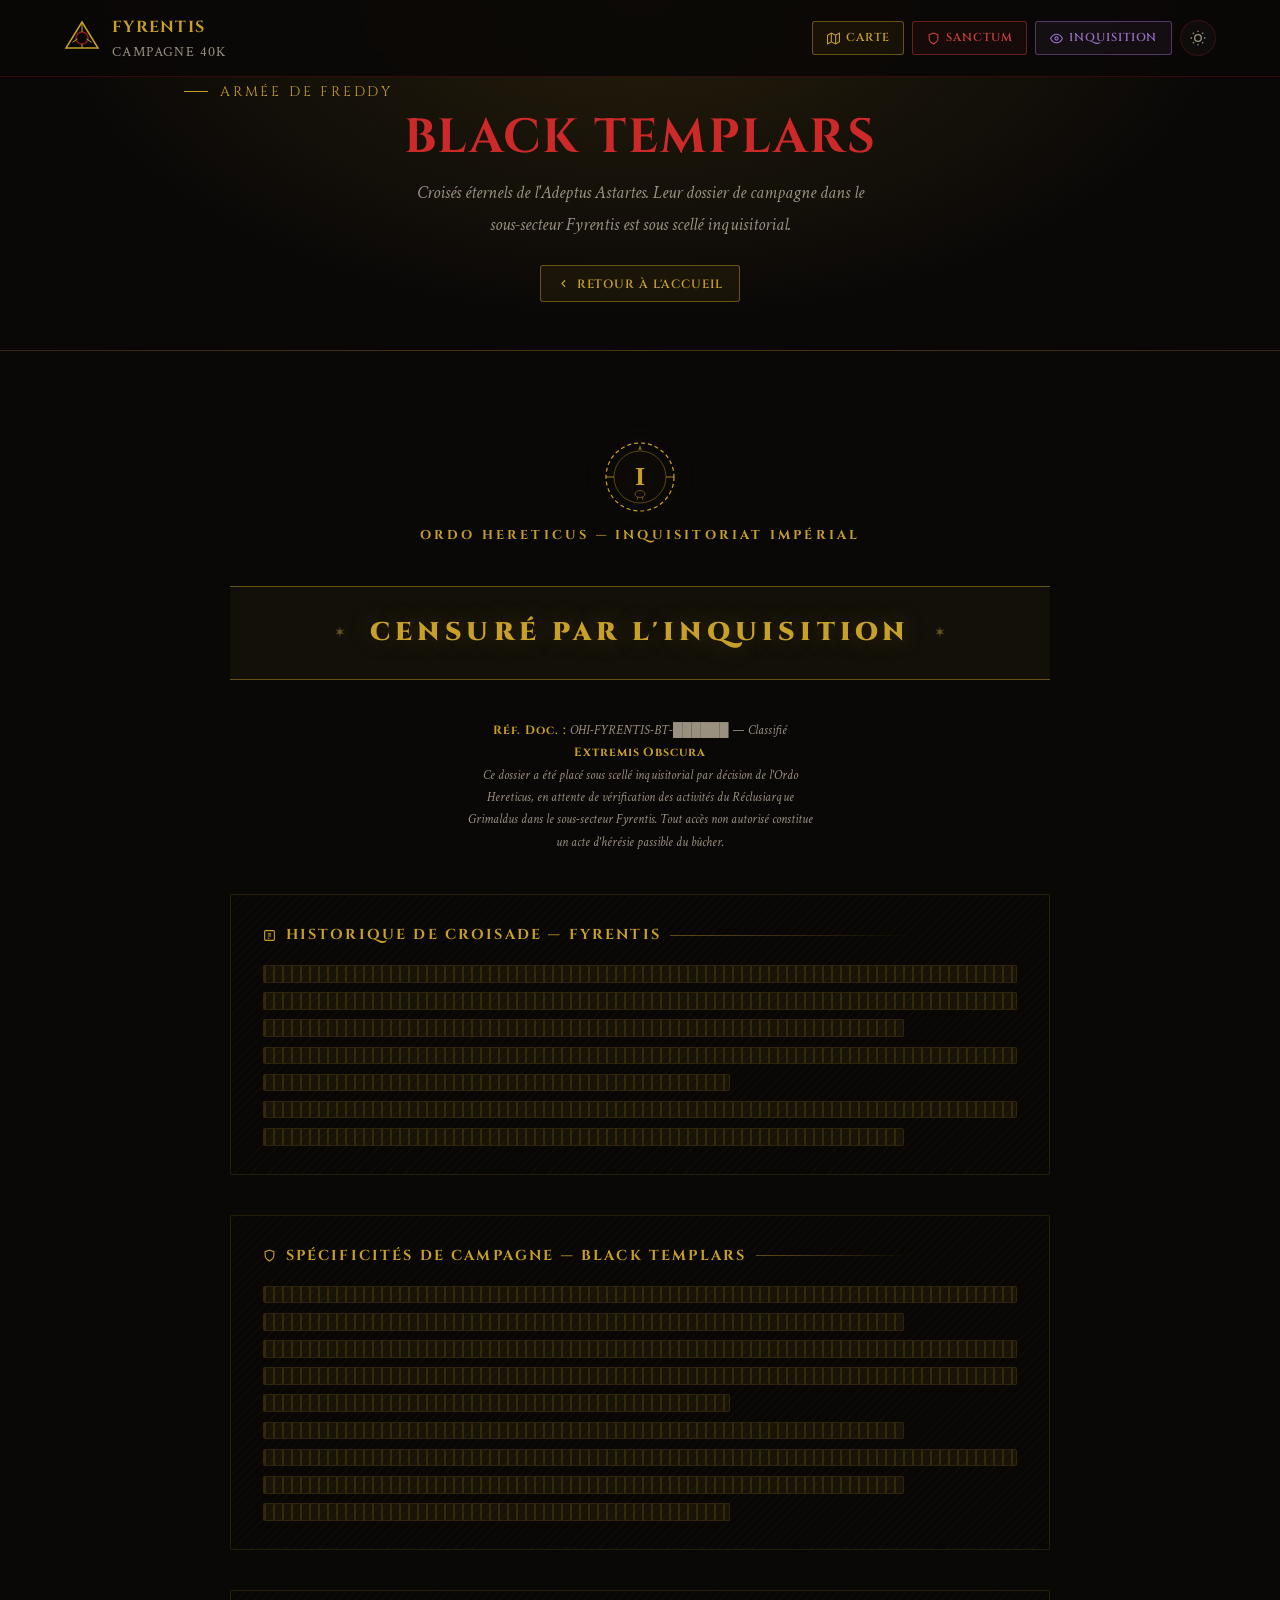
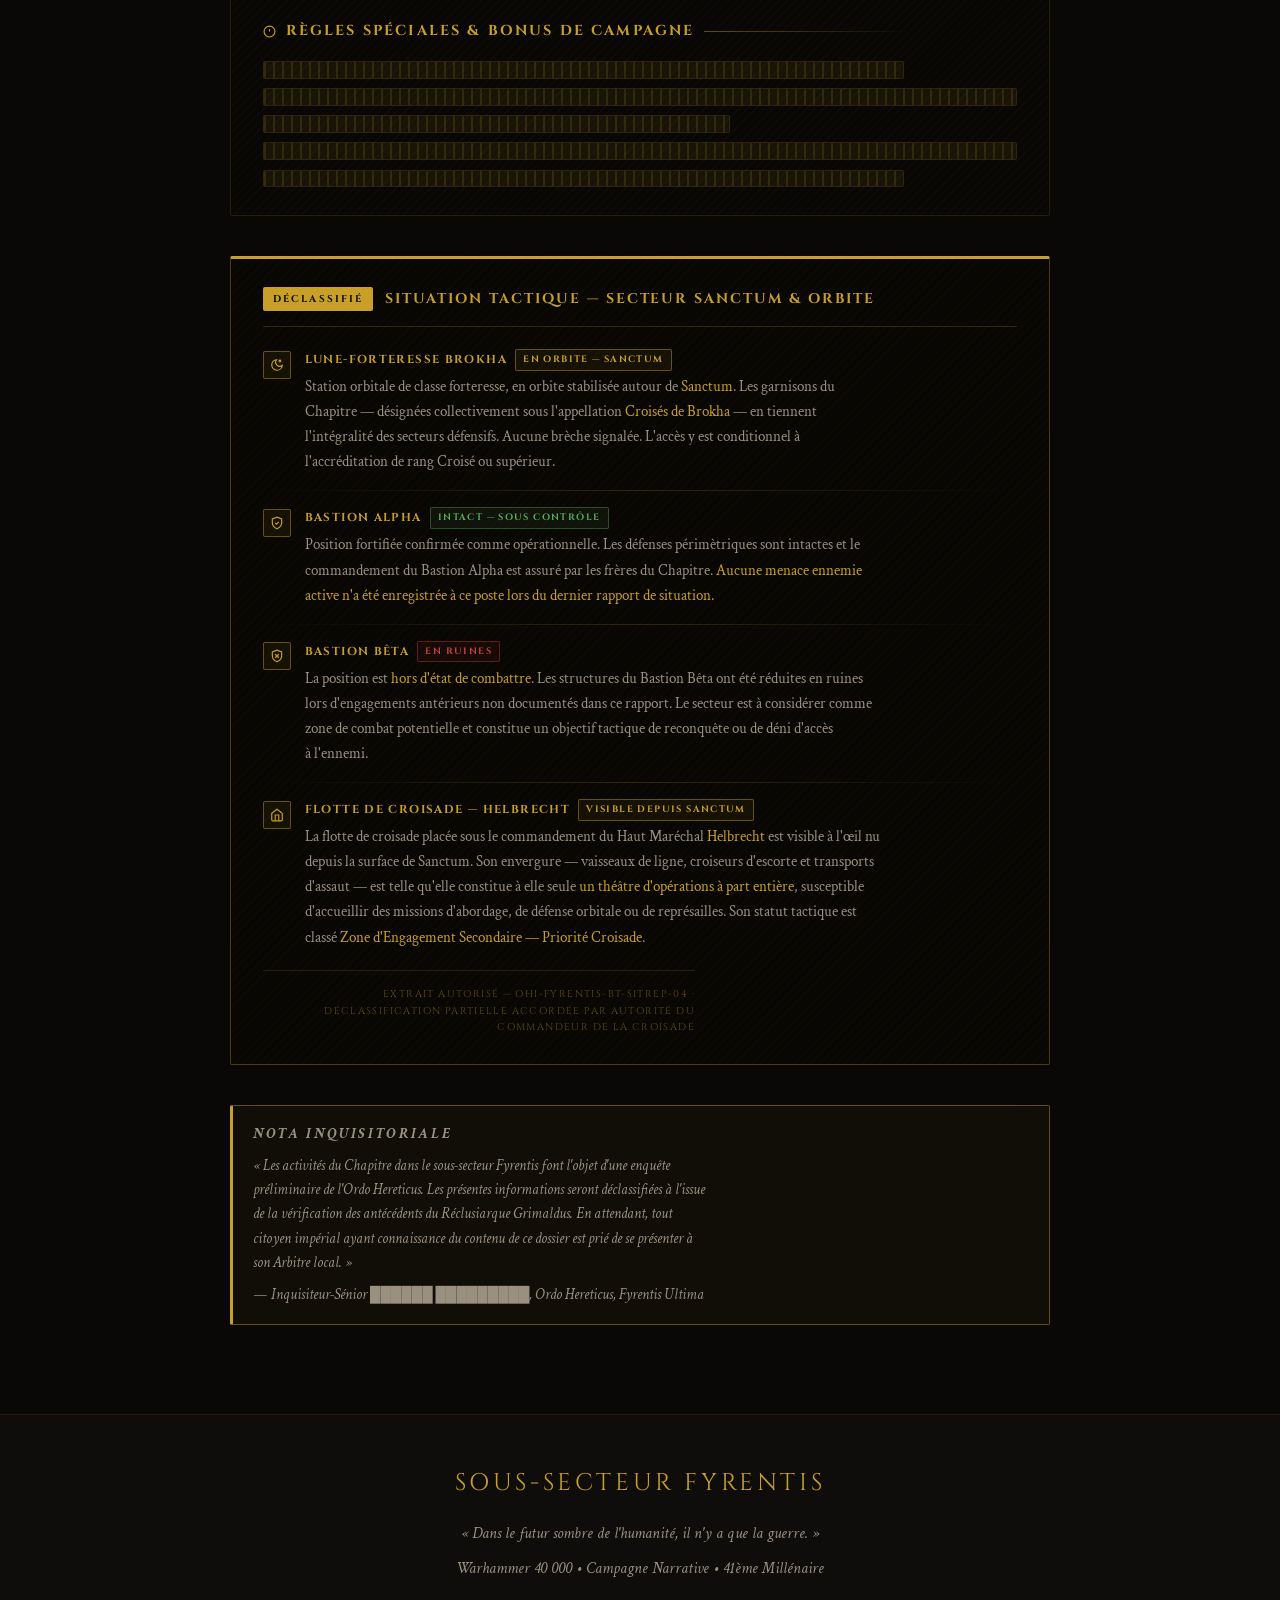
==== commit fd2dda43: "fusion site" ====
--- a/black-templars.html
+++ b/black-templars.html
@@ -332,11 +332,185 @@
       max-width: 65ch;
     }
 
+    /* ── BLOC DÉCLASSIFIÉ ─────────────────────────────────────── */
+    .declassifie-bloc {
+      width: 100%;
+      background: rgba(10, 8, 4, 0.65);
+      border: 1px solid rgba(200,160,40,0.35);
+      border-top: 3px solid var(--bt-gold);
+      border-radius: 2px;
+      padding: 1.75rem 2rem;
+      position: relative;
+      overflow: hidden;
+    }
+    .declassifie-bloc::before {
+      content: '';
+      position: absolute;
+      inset: 0;
+      background: repeating-linear-gradient(
+        -45deg,
+        rgba(200,160,40,0.025) 0px,
+        rgba(200,160,40,0.025) 1px,
+        transparent 1px,
+        transparent 6px
+      );
+      pointer-events: none;
+    }
+    [data-theme="light"] .declassifie-bloc {
+      background: rgba(240,236,225,0.75);
+      border-color: rgba(138,104,0,0.35);
+      border-top-color: var(--bt-gold);
+    }
+
+    .declassifie-header {
+      display: flex;
+      align-items: center;
+      gap: 0.75rem;
+      margin-bottom: 1.4rem;
+      padding-bottom: 0.9rem;
+      border-bottom: 1px solid rgba(200,160,40,0.2);
+    }
+    .declassifie-badge {
+      font-family: 'Cinzel', serif;
+      font-size: 0.62rem;
+      font-weight: 700;
+      letter-spacing: 0.22em;
+      text-transform: uppercase;
+      color: #0a0804;
+      background: var(--bt-gold);
+      padding: 0.22rem 0.6rem;
+      border-radius: 2px;
+      white-space: nowrap;
+      flex-shrink: 0;
+    }
+    .declassifie-header-title {
+      font-family: 'Cinzel', serif;
+      font-size: clamp(0.7rem, 1.8vw, 0.88rem);
+      font-weight: 700;
+      letter-spacing: 0.14em;
+      text-transform: uppercase;
+      color: var(--bt-gold);
+      flex: 1;
+    }
+
+    .declassifie-entries {
+      display: flex;
+      flex-direction: column;
+      gap: 1rem;
+    }
+
+    .declassifie-entry {
+      display: grid;
+      grid-template-columns: auto 1fr;
+      gap: 0.6rem 0.85rem;
+      align-items: start;
+    }
+
+    .declassifie-entry-icon {
+      width: 28px;
+      height: 28px;
+      border: 1px solid var(--bt-gold-dim);
+      border-radius: 2px;
+      background: var(--bt-gold-bg);
+      display: flex;
+      align-items: center;
+      justify-content: center;
+      flex-shrink: 0;
+      color: var(--bt-gold);
+      margin-top: 0.1rem;
+    }
+
+    .declassifie-entry-label {
+      font-family: 'Cinzel', serif;
+      font-size: 0.72rem;
+      font-weight: 700;
+      letter-spacing: 0.12em;
+      text-transform: uppercase;
+      color: var(--bt-gold);
+      margin-bottom: 0.22rem;
+      display: flex;
+      align-items: center;
+      gap: 0.5rem;
+      flex-wrap: wrap;
+    }
+
+    .status-tag {
+      font-family: 'Cinzel', serif;
+      font-size: 0.58rem;
+      font-weight: 700;
+      letter-spacing: 0.15em;
+      text-transform: uppercase;
+      padding: 0.12rem 0.45rem;
+      border-radius: 2px;
+      border: 1px solid;
+      white-space: nowrap;
+    }
+    .status-tag--operationnel {
+      color: #5aaa5a;
+      border-color: rgba(90,170,90,0.4);
+      background: rgba(90,170,90,0.08);
+    }
+    .status-tag--ruine {
+      color: #c84040;
+      border-color: rgba(200,60,60,0.4);
+      background: rgba(200,60,60,0.07);
+    }
+    .status-tag--actif {
+      color: var(--bt-gold);
+      border-color: var(--bt-gold-dim);
+      background: var(--bt-gold-bg);
+    }
+    [data-theme="light"] .status-tag--operationnel {
+      color: #2a7a2a;
+      border-color: rgba(42,122,42,0.4);
+      background: rgba(42,122,42,0.07);
+    }
+    [data-theme="light"] .status-tag--ruine {
+      color: #8b1c1c;
+      border-color: rgba(139,28,28,0.4);
+      background: rgba(139,28,28,0.06);
+    }
+
+    .declassifie-entry-text {
+      font-family: 'Crimson Text', serif;
+      font-size: 0.95rem;
+      line-height: 1.65;
+      color: var(--color-text-muted, #9a9896);
+    }
+    [data-theme="light"] .declassifie-entry-text {
+      color: #4a4540;
+    }
+    .declassifie-entry-text em {
+      color: var(--bt-gold);
+      font-style: normal;
+    }
+
+    .declassifie-separator {
+      height: 1px;
+      background: linear-gradient(to right, transparent, rgba(200,160,40,0.2), transparent);
+      margin: 0;
+    }
+
+    .declassifie-footer {
+      margin-top: 1.3rem;
+      padding-top: 0.9rem;
+      border-top: 1px solid rgba(200,160,40,0.15);
+      font-family: 'Cinzel', serif;
+      font-size: 0.62rem;
+      letter-spacing: 0.14em;
+      text-transform: uppercase;
+      color: rgba(200,160,40,0.45);
+      text-align: right;
+    }
+
     @media (max-width: 600px) {
       .nav-page-links { gap: 0.35rem; }
       .btn-nav-page   { font-size: 0.65rem; padding: 0.35rem 0.6rem; }
       .censure-bloc   { padding: 1.25rem 1rem; }
       .censure-bandeau { padding: 1rem; gap: 0.75rem; }
+      .declassifie-bloc { padding: 1.25rem 1rem; }
+      .declassifie-entry { grid-template-columns: 1fr; }
+      .declassifie-entry-icon { display: none; }
     }
   </style>
 </head>
@@ -425,7 +599,7 @@
 
         <!-- Référence de document -->
         <p class="censure-ref reveal">
-          <strong>Réf. Doc. :</strong> OHI-FYRENTIS-BT-██████ — Classifié <strong>Extremis Obscura</strong><br>
+          <strong>Réf. Doc. :</strong> OHI-FYRENTIS-BT-██████ — Classifié <strong>Extremis Obscura</strong><br>
           Ce dossier a été placé sous scellé inquisitorial par décision de l'Ordo Hereticus, <em>en attente de vérification des activités du Réclusiarque Grimaldus dans le sous-secteur Fyrentis.</em>
           Tout accès non autorisé constitue un acte d'hérésie passible du bûcher.
         </p>
@@ -480,6 +654,96 @@
             <div class="censure-ligne censure-ligne--moyen"></div>
           </div>
         </div>
+
+        <!-- ══════════════════════════════════════════════════════════
+             BLOC IV : DÉCLASSIFICATION PARTIELLE — SITUATION TACTIQUE
+             ══════════════════════════════════════════════════════════ -->
+        <div class="declassifie-bloc reveal">
+
+          <div class="declassifie-header">
+            <span class="declassifie-badge">Déclassifié</span>
+            <span class="declassifie-header-title">Situation Tactique — Secteur Sanctum &amp; Orbite</span>
+          </div>
+
+          <div class="declassifie-entries">
+
+            <!-- Entrée 1 : Lune-Forteresse Brokha -->
+            <div class="declassifie-entry">
+              <div class="declassifie-entry-icon" aria-hidden="true">
+                <svg width="14" height="14" viewBox="0 0 24 24" fill="none" stroke="currentColor" stroke-width="2"><path d="M21 12.79A9 9 0 1 1 11.21 3 7 7 0 0 0 21 12.79z"/><circle cx="17" cy="5" r="1.5" fill="currentColor"/></svg>
+              </div>
+              <div class="declassifie-entry-content">
+                <p class="declassifie-entry-label">
+                  Lune-Forteresse Brokha
+                  <span class="status-tag status-tag--actif">En orbite — Sanctum</span>
+                </p>
+                <p class="declassifie-entry-text">
+                  Station orbitale de classe forteresse, en orbite stabilisée autour de <em>Sanctum</em>. Les garnisons du Chapitre — désignées collectivement sous l'appellation <em>Croisés de Brokha</em> — en tiennent l'intégralité des secteurs défensifs. Aucune brèche signalée. L'accès y est conditionnel à l'accréditation de rang Croisé ou supérieur.
+                </p>
+              </div>
+            </div>
+
+            <div class="declassifie-separator"></div>
+
+            <!-- Entrée 2 : Bastion Alpha -->
+            <div class="declassifie-entry">
+              <div class="declassifie-entry-icon" aria-hidden="true">
+                <svg width="14" height="14" viewBox="0 0 24 24" fill="none" stroke="currentColor" stroke-width="2"><path d="M12 22s8-4 8-10V5l-8-3-8 3v7c0 6 8 10 8 10z"/><polyline points="9 12 11 14 15 10"/></svg>
+              </div>
+              <div class="declassifie-entry-content">
+                <p class="declassifie-entry-label">
+                  Bastion Alpha
+                  <span class="status-tag status-tag--operationnel">Intact — Sous contrôle</span>
+                </p>
+                <p class="declassifie-entry-text">
+                  Position fortifiée confirmée comme opérationnelle. Les défenses périmètriques sont intactes et le commandement du Bastion Alpha est assuré par les frères du Chapitre. <em>Aucune menace ennemie active n'a été enregistrée à ce poste lors du dernier rapport de situation.</em>
+                </p>
+              </div>
+            </div>
+
+            <div class="declassifie-separator"></div>
+
+            <!-- Entrée 3 : Bastion Bêta -->
+            <div class="declassifie-entry">
+              <div class="declassifie-entry-icon" aria-hidden="true">
+                <svg width="14" height="14" viewBox="0 0 24 24" fill="none" stroke="currentColor" stroke-width="2"><path d="M12 22s8-4 8-10V5l-8-3-8 3v7c0 6 8 10 8 10z"/><line x1="9" y1="9" x2="15" y2="15"/><line x1="15" y1="9" x2="9" y2="15"/></svg>
+              </div>
+              <div class="declassifie-entry-content">
+                <p class="declassifie-entry-label">
+                  Bastion Bêta
+                  <span class="status-tag status-tag--ruine">En ruines</span>
+                </p>
+                <p class="declassifie-entry-text">
+                  La position est <em>hors d'état de combattre</em>. Les structures du Bastion Bêta ont été réduites en ruines lors d'engagements antérieurs non documentés dans ce rapport. Le secteur est à considérer comme zone de combat potentielle et constitue un objectif tactique de reconquête ou de déni d'accès à l'ennemi.
+                </p>
+              </div>
+            </div>
+
+            <div class="declassifie-separator"></div>
+
+            <!-- Entrée 4 : Flotte de Croisade Helbrecht -->
+            <div class="declassifie-entry">
+              <div class="declassifie-entry-icon" aria-hidden="true">
+                <svg width="14" height="14" viewBox="0 0 24 24" fill="none" stroke="currentColor" stroke-width="2"><path d="M3 9l9-7 9 7v11a2 2 0 0 1-2 2H5a2 2 0 0 1-2-2z"/><polyline points="9 22 9 12 15 12 15 22"/></svg>
+              </div>
+              <div class="declassifie-entry-content">
+                <p class="declassifie-entry-label">
+                  Flotte de Croisade — Helbrecht
+                  <span class="status-tag status-tag--actif">Visible depuis Sanctum</span>
+                </p>
+                <p class="declassifie-entry-text">
+                  La flotte de croisade placée sous le commandement du Haut Maréchal <em>Helbrecht</em> est visible à l'œil nu depuis la surface de Sanctum. Son envergure — vaisseaux de ligne, croiseurs d'escorte et transports d'assaut — est telle qu'elle constitue à elle seule <em>un théâtre d'opérations à part entière</em>, susceptible d'accueillir des missions d'abordage, de défense orbitale ou de représailles. Son statut tactique est classé <em>Zone d'Engagement Secondaire — Priorité Croisade</em>.
+                </p>
+              </div>
+            </div>
+
+          </div><!-- /declassifie-entries -->
+
+          <p class="declassifie-footer">
+            Extrait autorisé — OHI-FYRENTIS-BT-SITREP-04 · Déclassification partielle accordée par autorité du Commandeur de la Croisade
+          </p>
+
+        </div><!-- /declassifie-bloc -->
 
         <!-- Note inquisitoriale -->
         <div class="nota-bene reveal">
--- a/assets/css/style.css
+++ b/assets/css/style.css
@@ -16,6 +16,7 @@
    4. Repères graphiques spécifiques à la carte
    5. Utilitaires de compatibilité conservés
    6. Carrousel d'images
+   7. Système de couleurs par armée (palette cohérente)
 */
 
 /* ============================================================
@@ -90,6 +91,59 @@
   --content-narrow: 640px;
   --content-default: 960px;
   --content-wide: 1200px;
+
+  /* ============================================================
+     PALETTE ARMÉES — variables centralisées (mode dark)
+     Référence : .btn-armee--[xx] du header
+  ============================================================ */
+
+  /* Iron Warriors de Khorne — bronze rouillé */
+  --army-iw-fg:     #c8a878;
+  --army-iw-border: rgba(200, 168, 120, 0.45);
+  --army-iw-bg:     rgba(200, 168, 120, 0.10);
+  --army-iw-bar:    #c8a878;
+
+  /* Silver Templars — argent glacé */
+  --army-st-fg:     #a8bcd4;
+  --army-st-border: rgba(168, 188, 212, 0.45);
+  --army-st-bg:     rgba(168, 188, 212, 0.10);
+  --army-st-bar:    #a8bcd4;
+
+  /* World Eaters — rouge sang vif */
+  --army-we-fg:     #e05050;
+  --army-we-border: rgba(224, 80, 80, 0.45);
+  --army-we-bg:     rgba(224, 80, 80, 0.10);
+  --army-we-bar:    #e05050;
+
+  /* Black Templars — or héraldique */
+  --army-bt-fg:     #d4a828;
+  --army-bt-border: rgba(212, 168, 40, 0.45);
+  --army-bt-bg:     rgba(212, 168, 40, 0.10);
+  --army-bt-bar:    #d4a828;
+
+  /* Blood Angels — rouge profond */
+  --army-ba-fg:     #cc4444;
+  --army-ba-border: rgba(204, 68, 68, 0.45);
+  --army-ba-bg:     rgba(204, 68, 68, 0.10);
+  --army-ba-bar:    #cc4444;
+
+  /* Death Guard — vert putride */
+  --army-dg-fg:     #8ab848;
+  --army-dg-border: rgba(138, 184, 72, 0.45);
+  --army-dg-bg:     rgba(138, 184, 72, 0.10);
+  --army-dg-bar:    #8ab848;
+
+  /* Garde Impériale — kaki terreux */
+  --army-gi-fg:     #b8a860;
+  --army-gi-border: rgba(184, 168, 96, 0.45);
+  --army-gi-bg:     rgba(184, 168, 96, 0.10);
+  --army-gi-bar:    #b8a860;
+
+  /* Nécrons — vert nécrotique */
+  --army-nc-fg:     #40dd88;
+  --army-nc-border: rgba(64, 221, 136, 0.45);
+  --army-nc-bg:     rgba(64, 221, 136, 0.10);
+  --army-nc-bar:    #40dd88;
 }
 
 [data-theme="light"] {
@@ -112,6 +166,47 @@
   --color-gold:            #8a6e1a;
   --color-gold-muted:      #a08020;
   --color-gold-highlight:  #f0e8c0;
+
+  /* PALETTE ARMÉES — variantes mode clair */
+  --army-iw-fg:     #8a6a30;
+  --army-iw-border: rgba(138, 106, 48, 0.4);
+  --army-iw-bg:     rgba(138, 106, 48, 0.08);
+  --army-iw-bar:    #8a6a30;
+
+  --army-st-fg:     #4a6a8a;
+  --army-st-border: rgba(74, 106, 138, 0.4);
+  --army-st-bg:     rgba(74, 106, 138, 0.08);
+  --army-st-bar:    #4a6a8a;
+
+  --army-we-fg:     #9a1a1a;
+  --army-we-border: rgba(154, 26, 26, 0.4);
+  --army-we-bg:     rgba(154, 26, 26, 0.08);
+  --army-we-bar:    #9a1a1a;
+
+  --army-bt-fg:     #7a5800;
+  --army-bt-border: rgba(122, 88, 0, 0.4);
+  --army-bt-bg:     rgba(122, 88, 0, 0.08);
+  --army-bt-bar:    #7a5800;
+
+  --army-ba-fg:     #8a1a1a;
+  --army-ba-border: rgba(138, 26, 26, 0.4);
+  --army-ba-bg:     rgba(138, 26, 26, 0.08);
+  --army-ba-bar:    #8a1a1a;
+
+  --army-dg-fg:     #3a6a08;
+  --army-dg-border: rgba(58, 106, 8, 0.4);
+  --army-dg-bg:     rgba(58, 106, 8, 0.08);
+  --army-dg-bar:    #3a6a08;
+
+  --army-gi-fg:     #5a4a10;
+  --army-gi-border: rgba(90, 74, 16, 0.4);
+  --army-gi-bg:     rgba(90, 74, 16, 0.08);
+  --army-gi-bar:    #5a4a10;
+
+  --army-nc-fg:     #006840;
+  --army-nc-border: rgba(0, 104, 64, 0.4);
+  --army-nc-bg:     rgba(0, 104, 64, 0.08);
+  --army-nc-bar:    #006840;
 }
 
 /* BASE */
@@ -572,18 +667,24 @@
 .battle-factions {
   display: flex; flex-wrap: wrap; gap: var(--space-2);
 }
+
+/* --- FACTION TAGS — liés à la palette armée --- */
 .faction-tag {
   padding: var(--space-1) var(--space-2);
   border-radius: var(--radius-sm); border: 1px solid var(--color-border);
   font-family: var(--font-display); font-size: var(--text-xs);
   letter-spacing: 0.1em; text-transform: uppercase; color: var(--color-text-muted);
 }
-.faction-tag--we { border-color: var(--color-primary); color: var(--color-primary-bright); }
-.faction-tag--bt { border-color: var(--color-gold-muted); color: var(--color-gold); }
-.faction-tag--ba { border-color: #8a1c1c; color: #cc4444; }
+.faction-tag--iw { border-color: var(--army-iw-border); color: var(--army-iw-fg); background: var(--army-iw-bg); }
+.faction-tag--st { border-color: var(--army-st-border); color: var(--army-st-fg); background: var(--army-st-bg); }
+.faction-tag--we { border-color: var(--army-we-border); color: var(--army-we-fg); background: var(--army-we-bg); }
+.faction-tag--bt { border-color: var(--army-bt-border); color: var(--army-bt-fg); background: var(--army-bt-bg); }
+.faction-tag--ba { border-color: var(--army-ba-border); color: var(--army-ba-fg); background: var(--army-ba-bg); }
+.faction-tag--dg { border-color: var(--army-dg-border); color: var(--army-dg-fg); background: var(--army-dg-bg); }
+.faction-tag--gi { border-color: var(--army-gi-border); color: var(--army-gi-fg); background: var(--army-gi-bg); }
+.faction-tag--nc { border-color: var(--army-nc-border); color: var(--army-nc-fg); background: var(--army-nc-bg); }
+/* Ork — conserver les couleurs précédentes */
 .faction-tag--ork { border-color: #3a6a1c; color: #6aaa3c; }
-.faction-tag--dg { border-color: #3a5c1c; color: #6a9a4c; }
-.faction-tag--gi { border-color: #3a4a6a; color: #7a9aaa; }
 
 /* STATIONS GRID */
 .stations-grid {
@@ -609,12 +710,18 @@
   border-radius: var(--radius-sm); font-family: var(--font-display);
   font-size: var(--text-xs); letter-spacing: 0.1em; text-transform: uppercase;
 }
-.station-owner--we { background: oklch(from var(--color-primary) l c h / 0.15); color: var(--color-primary-bright); border: 1px solid oklch(from var(--color-primary) l c h / 0.4); }
-.station-owner--bt { background: oklch(from var(--color-gold) l c h / 0.12); color: var(--color-gold); border: 1px solid oklch(from var(--color-gold-muted) l c h / 0.4); }
-.station-owner--ba { background: oklch(12% 0.06 25 / 0.3); color: #cc4444; border: 1px solid rgba(139,28,28,0.3); }
+
+/* --- STATION OWNERS — liés à la palette armée --- */
+.station-owner--iw { background: var(--army-iw-bg); color: var(--army-iw-fg); border: 1px solid var(--army-iw-border); }
+.station-owner--st { background: var(--army-st-bg); color: var(--army-st-fg); border: 1px solid var(--army-st-border); }
+.station-owner--we { background: var(--army-we-bg); color: var(--army-we-fg); border: 1px solid var(--army-we-border); }
+.station-owner--bt { background: var(--army-bt-bg); color: var(--army-bt-fg); border: 1px solid var(--army-bt-border); }
+.station-owner--ba { background: var(--army-ba-bg); color: var(--army-ba-fg); border: 1px solid var(--army-ba-border); }
+.station-owner--dg { background: var(--army-dg-bg); color: var(--army-dg-fg); border: 1px solid var(--army-dg-border); }
+.station-owner--gi { background: var(--army-gi-bg); color: var(--army-gi-fg); border: 1px solid var(--army-gi-border); }
+.station-owner--nc { background: var(--army-nc-bg); color: var(--army-nc-fg); border: 1px solid var(--army-nc-border); }
+/* Ork / ruine — inchangés */
 .station-owner--ork { background: oklch(12% 0.06 140 / 0.3); color: #6aaa3c; border: 1px solid rgba(58,106,28,0.3); }
-.station-owner--dg { background: oklch(12% 0.05 130 / 0.3); color: #6a9a4c; border: 1px solid rgba(58,92,28,0.3); }
-.station-owner--st { background: oklch(12% 0.03 220 / 0.3); color: #7a9aaa; border: 1px solid rgba(58,74,106,0.3); }
 .station-owner--ruine { background: oklch(10% 0 0 / 0.3); color: var(--color-text-faint); border: 1px solid var(--color-divider); }
 
 /* ============================================================
@@ -657,9 +764,21 @@
   padding-left: var(--space-4);
   font-style: italic;
 }
-.char-lore.gold { border-left-color: var(--color-gold-highlight); }
+
+/* --- CHAR LORE border gauche par armée --- */
+.char-lore.iw   { border-left-color: var(--army-iw-bar); }
+.char-lore.st   { border-left-color: var(--army-st-bar); }
+.char-lore.we   { border-left-color: var(--army-we-bar); }
+.char-lore.bt,
+.char-lore.gold { border-left-color: var(--army-bt-bar); }
+.char-lore.ba,
+.char-lore.red  { border-left-color: var(--army-ba-bar); }
+.char-lore.dg,
+.char-lore.green { border-left-color: var(--army-dg-bar); }
+.char-lore.gi   { border-left-color: var(--army-gi-bar); }
+.char-lore.nc   { border-left-color: var(--army-nc-bar); }
 .char-lore.blue { border-left-color: #1c2a4a; }
-.char-lore.green { border-left-color: #1c3a1c; }
+
 .char-stats {
   display: flex; gap: var(--space-3); margin-top: var(--space-4); flex-wrap: wrap;
 }
@@ -677,6 +796,69 @@
   font-family: var(--font-display); font-size: var(--text-xs);
   letter-spacing: 0.1em; text-transform: uppercase; color: var(--color-text-faint);
 }
+
+/* ============================================================
+   SEIGNEURS DE GUERRE — badges d'armée dans la section chars
+   .warlord-army--[xx] : fond coloré, texte inversé, bordure armée
+============================================================ */
+.warlord-army {
+  display: inline-flex; align-items: center; gap: var(--space-2);
+  padding: var(--space-1) var(--space-3);
+  border-radius: var(--radius-sm);
+  font-family: var(--font-display); font-size: var(--text-xs);
+  letter-spacing: 0.12em; text-transform: uppercase;
+  border: 1px solid var(--color-border);
+  color: var(--color-text-muted);
+  margin-bottom: var(--space-3);
+}
+.warlord-army--iw { background: var(--army-iw-bg); color: var(--army-iw-fg); border-color: var(--army-iw-border); }
+.warlord-army--st { background: var(--army-st-bg); color: var(--army-st-fg); border-color: var(--army-st-border); }
+.warlord-army--we { background: var(--army-we-bg); color: var(--army-we-fg); border-color: var(--army-we-border); }
+.warlord-army--bt { background: var(--army-bt-bg); color: var(--army-bt-fg); border-color: var(--army-bt-border); }
+.warlord-army--ba { background: var(--army-ba-bg); color: var(--army-ba-fg); border-color: var(--army-ba-border); }
+.warlord-army--dg { background: var(--army-dg-bg); color: var(--army-dg-fg); border-color: var(--army-dg-border); }
+.warlord-army--gi { background: var(--army-gi-bg); color: var(--army-gi-fg); border-color: var(--army-gi-border); }
+.warlord-army--nc { background: var(--army-nc-bg); color: var(--army-nc-fg); border-color: var(--army-nc-border); }
+
+/* ============================================================
+   BOUTONS CTA PAR ARMÉE — .btn-armee--[xx]
+   Référence HEADER (ne pas modifier ces règles)
+============================================================ */
+.btn-armee {
+  display: inline-flex; align-items: center; gap: var(--space-2);
+  padding: var(--space-2) var(--space-4);
+  border-radius: var(--radius-sm);
+  font-family: var(--font-display); font-size: var(--text-xs);
+  letter-spacing: 0.1em; text-transform: uppercase;
+  text-decoration: none;
+  border: 1px solid transparent;
+  transition: background var(--transition), border-color var(--transition), box-shadow var(--transition), transform var(--transition);
+}
+.btn-armee:hover { transform: translateY(-1px); box-shadow: var(--shadow-sm); }
+
+.btn-armee--iw { background: var(--army-iw-bg); color: var(--army-iw-fg); border-color: var(--army-iw-border); }
+.btn-armee--iw:hover { background: rgba(200,168,120,0.18); border-color: var(--army-iw-fg); }
+
+.btn-armee--st { background: var(--army-st-bg); color: var(--army-st-fg); border-color: var(--army-st-border); }
+.btn-armee--st:hover { background: rgba(168,188,212,0.18); border-color: var(--army-st-fg); }
+
+.btn-armee--we { background: var(--army-we-bg); color: var(--army-we-fg); border-color: var(--army-we-border); }
+.btn-armee--we:hover { background: rgba(224,80,80,0.18); border-color: var(--army-we-fg); }
+
+.btn-armee--bt { background: var(--army-bt-bg); color: var(--army-bt-fg); border-color: var(--army-bt-border); }
+.btn-armee--bt:hover { background: rgba(212,168,40,0.18); border-color: var(--army-bt-fg); }
+
+.btn-armee--ba { background: var(--army-ba-bg); color: var(--army-ba-fg); border-color: var(--army-ba-border); }
+.btn-armee--ba:hover { background: rgba(204,68,68,0.18); border-color: var(--army-ba-fg); }
+
+.btn-armee--dg { background: var(--army-dg-bg); color: var(--army-dg-fg); border-color: var(--army-dg-border); }
+.btn-armee--dg:hover { background: rgba(138,184,72,0.18); border-color: var(--army-dg-fg); }
+
+.btn-armee--gi { background: var(--army-gi-bg); color: var(--army-gi-fg); border-color: var(--army-gi-border); }
+.btn-armee--gi:hover { background: rgba(184,168,96,0.18); border-color: var(--army-gi-fg); }
+
+.btn-armee--nc { background: var(--army-nc-bg); color: var(--army-nc-fg); border-color: var(--army-nc-border); }
+.btn-armee--nc:hover { background: rgba(64,221,136,0.18); border-color: var(--army-nc-fg); }
 
 /* ============================================================
    VAISSEAU — LE CONQUEROR
